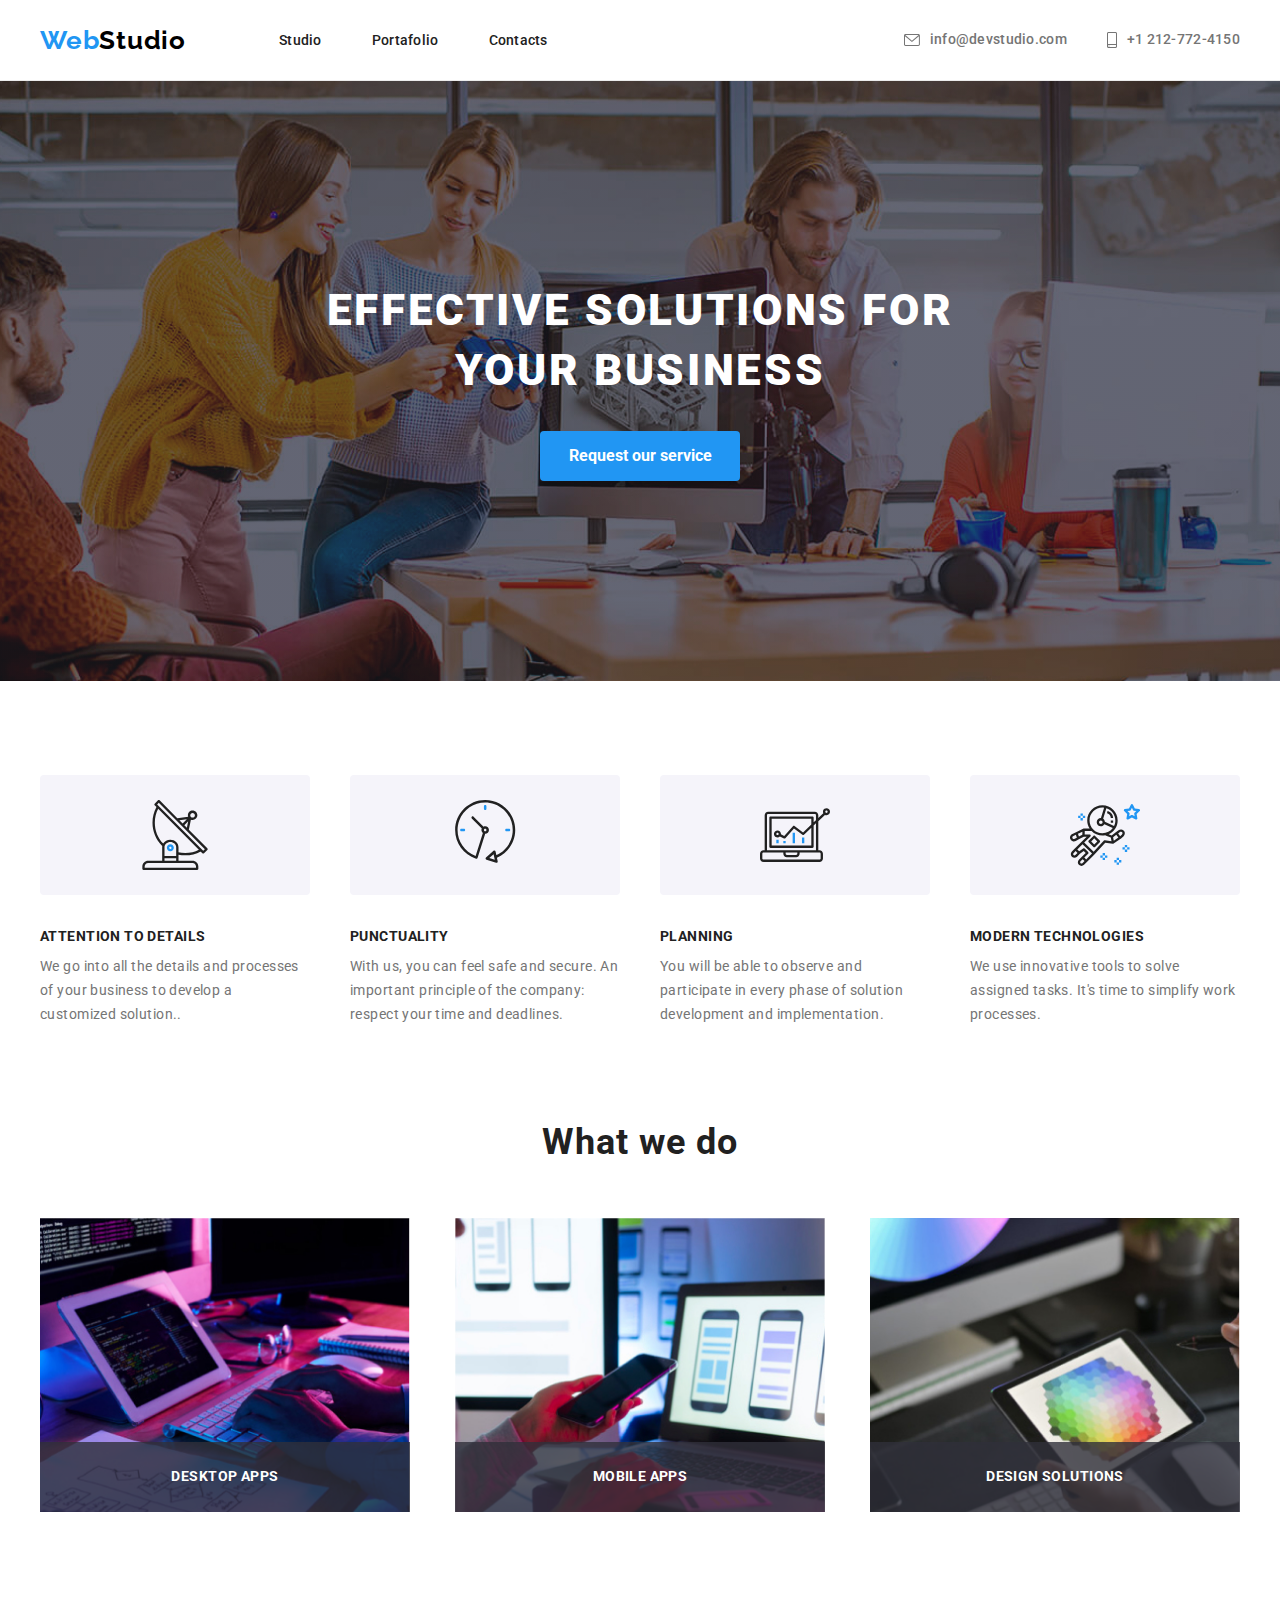
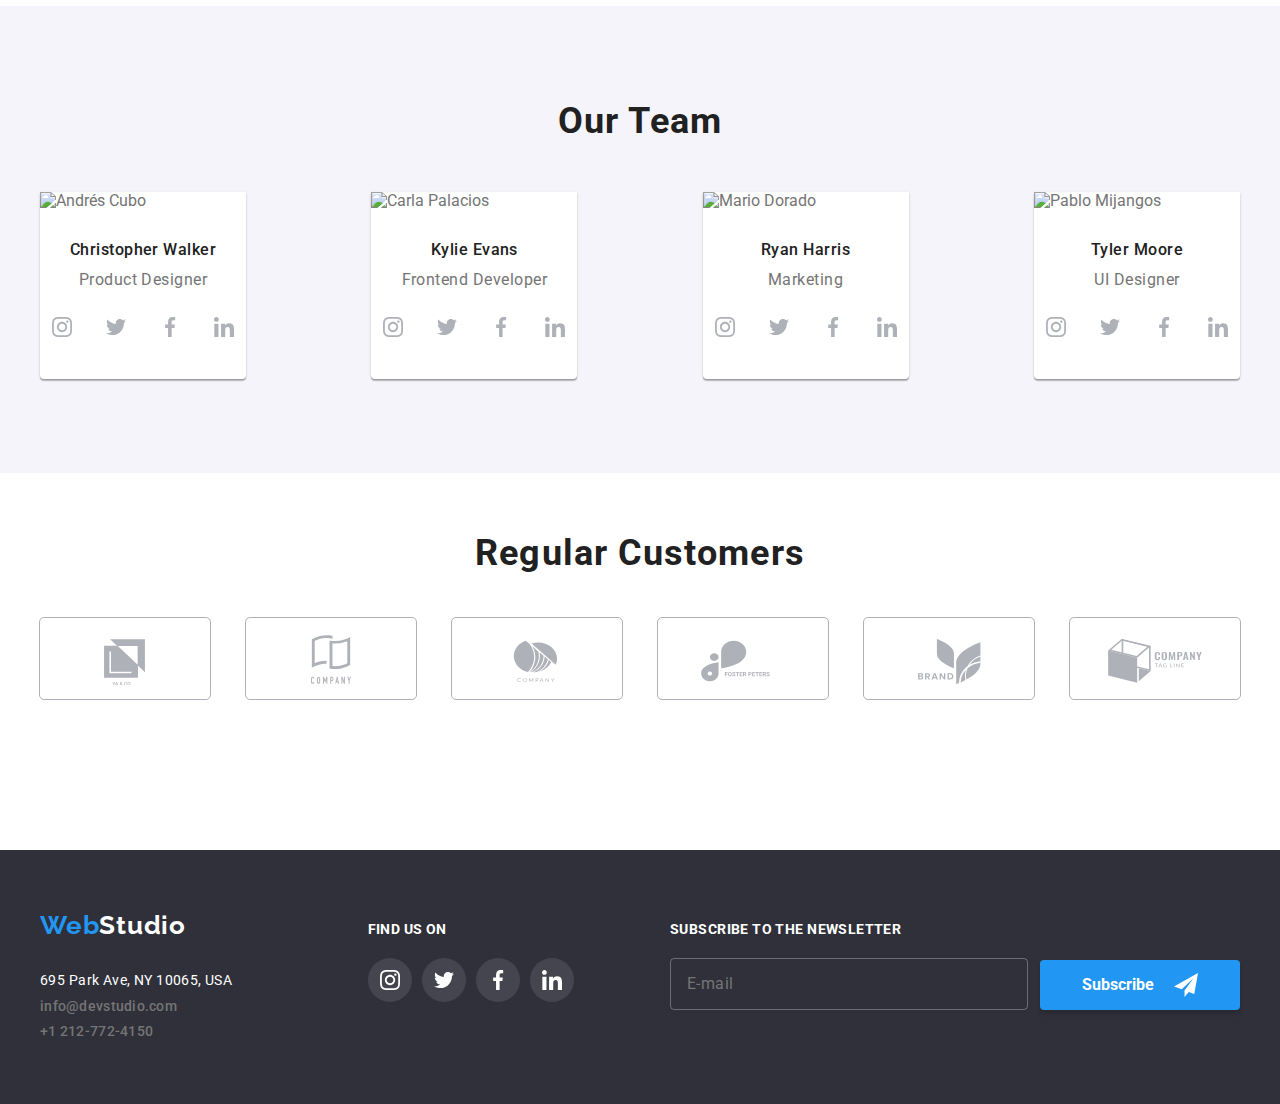
==== index.html @ 61f77fc2 "images team" ====
<!DOCTYPE html>
<html lang="en">
  <head>
    <meta charset="utf-8" />
    <meta name="description" content="homework 1: Web Studio Project" />
    <meta name="viewport" content="width=device-width, initial-scale=1" />
    <link rel="stylesheet" href="./css/modern-normalize.min.css" />
    <link rel="stylesheet" type="text/css" href="sass/main.css" />
    <link rel="preconnect" href="https://fonts.googleapis.com" />
    <link rel="preconnect" href="https://fonts.gstatic.com" crossorigin />
    <link
      href="https://fonts.googleapis.com/css2?family=Raleway:wght@700&family=Roboto:wght@400;500;700;900&display=swap"
      rel="stylesheet"
    />
    <title>Principal</title>
  </head>
  <body>
    <header class="page-header">
      <div class="container">
        <nav>
          <a class="logo" href="#">Web<span>Studio</span></a>
          <ul class="links">
            <li><a class="links__item" href="#">Studio</a></li>
            <li>
              <a class="links__item" href="portafolio.html">Portafolio</a>
            </li>
            <li><a class="links__item" href="#">Contacts</a></li>
          </ul>
        </nav>
        <ul class="contacts">
          <li class="contacts__item">
            <svg class="contacts__icon" width="16" height="12">
              <use xlink:href="./images/icons.svg#icon-sobre"></use>
            </svg>
            <a class="contacts__link" href="mailto:info@devstudio.com"
              >info@devstudio.com</a
            >
          </li>
          <li class="contacts__item">
            <svg class="contacts__icon" width="10" height="16">
              <use
                xlink:href="./images/icons.svg#icon-telfono-inteligente"
              ></use>
            </svg>
            <a class="contacts__link" href="tel:+12127724150"
              >+1 212-772-4150</a
            >
          </li>
        </ul>
      </div>
    </header>
    <main>
      <section class="banner">
        <div class="container">
          <h1 class="title">EFFECTIVE SOLUTIONS FOR YOUR BUSINESS</h1>
          <button data-modal-open class="button" type="button">
            Request our service
          </button>
        </div>
      </section>
      <div class="container">
        <ul class="descriptions">
          <li>
            <svg class="descriptions__icon" width="70" height="70">
              <use xlink:href="./images/icons.svg#icon-antena-1"></use>
            </svg>
            <h3 class="descriptions__title">ATTENTION TO DETAILS</h3>
            <p class="descriptions__text">
              We go into all the details and processes of your business to
              develop a customized solution..
            </p>
          </li>
          <li>
            <svg class="descriptions__icon" width="70" height="70">
              <use xlink:href="./images/icons.svg#icon-reloj-1"></use>
            </svg>
            <h3 class="descriptions__title">PUNCTUALITY</h3>
            <p class="descriptions__text">
              With us, you can feel safe and secure. An important principle of
              the company: respect your time and deadlines.
            </p>
          </li>
          <li>
            <svg class="descriptions__icon" width="70" height="70">
              <use xlink:href="./images/icons.svg#icon-diagrama-1"></use>
            </svg>
            <h3 class="descriptions__title">PLANNING</h3>
            <p class="descriptions__text">
              You will be able to observe and participate in every phase of
              solution development and implementation.
            </p>
          </li>
          <li>
            <svg class="descriptions__icon" width="70" height="70">
              <use xlink:href="./images/icons.svg#icon-astronauta-1"></use>
            </svg>
            <h3 class="descriptions__title">mODERN TECHNOLOGIES</h3>
            <p class="descriptions__text">
              We use innovative tools to solve assigned tasks. It's time to
              simplify work processes.
            </p>
          </li>
        </ul>
        <section class="service">
          <h2 class="service__title">What we do</h2>
          <ul class="list">
            <li class="list__item">
              <img
                class="list__img"
                src="images/image.jpg"
                alt="persona digitando código"
                width="370"
              />
              <h3 class="list__title">DESKTOP APPS</h3>
            </li>
            <li class="list__item">
              <img
                class="list__img"
                src="images/image-1.jpg"
                alt="persona digitando código"
                width="370"
              />
              <h3 class="list__title">MOBILE APPS</h3>
            </li>
            <li class="list__item">
              <img
                class="list__img"
                src="images/image-2.jpg"
                alt="persona digitando código"
                width="370"
              />
              <h3 class="list__title">DESIGN SOLUTIONS</h3>
            </li>
          </ul>
        </section>
      </div>
      <section class="team">
        <div class="container">
          <h2 class="team__title">Our Team</h2>
          <ul class="cards">
            <li class="cards__item">
              <figure>
                <img
                  class="cards__img"
                  srcset="images/image-3-phone.jpg 450w, images/image-3-tablet.jpg 354w, images/image-3.jpg 810w"
                  src="images/image-3-phone.jpg"
                  alt="Andrés Cubo"
                />
                <figcaption class="cards__person">
                  <h3 class="cards__name">Christopher Walker</h3>
                  <p>Product Designer</p>
                  <ul class="icons">
                    <li>
                      <svg class="icons__network" width="44" height="44">
                        <use
                          xlink:href="./images/icons.svg#icon-instagram"
                        ></use>
                      </svg>
                    </li>
                    <li>
                      <svg class="icons__network" width="44" height="44">
                        <use xlink:href="./images/icons.svg#icon-twitter"></use>
                      </svg>
                    </li>
                    <li>
                      <svg class="icons__network" width="44" height="44">
                        <use
                          xlink:href="./images/icons.svg#icon-facebook"
                        ></use>
                      </svg>
                    </li>
                    <li>
                      <svg class="icons__network" width="44" height="44">
                        <use
                          xlink:href="./images/icons.svg#icon-linkedin"
                        ></use>
                      </svg>
                    </li>
                  </ul>
                </figcaption>
              </figure>
            </li>
            <li class="cards__item">
              <figure>
                <img
                  class="cards__img"
                  srcset="images/image-4-phone.jpg 450w, images/image-4-tablet.jpg 354w, images/image-4.jpg 270w"
                  sizes="(min-width: 1200px) 270px, (min-width: 768px) 354px, 450px"
                  src="images/image-4-phone.jpg"
                  alt="Carla Palacios"
                />
                <figcaption class="cards__person">
                  <h3 class="cards__name">Kylie Evans</h3>
                  <p>Frontend Developer</p>
                  <ul class="icons">
                    <li>
                      <svg class="icons__network" width="44" height="44">
                        <use
                          xlink:href="./images/icons.svg#icon-instagram"
                        ></use>
                      </svg>
                    </li>
                    <li>
                      <svg class="icons__network" width="44" height="44">
                        <use xlink:href="./images/icons.svg#icon-twitter"></use>
                      </svg>
                    </li>
                    <li>
                      <svg class="icons__network" width="44" height="44">
                        <use
                          xlink:href="./images/icons.svg#icon-facebook"
                        ></use>
                      </svg>
                    </li>
                    <li>
                      <svg class="icons__network" width="44" height="44">
                        <use
                          xlink:href="./images/icons.svg#icon-linkedin"
                        ></use>
                      </svg>
                    </li>
                  </ul>
                </figcaption>
              </figure>
            </li>
            <li class="cards__item">
              <figure>
                <img
                  class="cards__img"
                  srcset="images/image-5-phone.jpg 450w, images/image-5-tablet.jpg 354w, images/image-5.jpg 270w"
                  sizes="(min-width: 1200px) 270px, (min-width: 768px) 354px, 450px"
                  src="images/image-5-phone.jpg"
                  alt="Mario Dorado"
                />
                <figcaption class="cards__person">
                  <h3 class="cards__name">Ryan Harris</h3>
                  <p>Marketing</p>
                  <ul class="icons">
                    <li>
                      <svg class="icons__network" width="44" height="44">
                        <use
                          xlink:href="./images/icons.svg#icon-instagram"
                        ></use>
                      </svg>
                    </li>
                    <li>
                      <svg class="icons__network" width="44" height="44">
                        <use xlink:href="./images/icons.svg#icon-twitter"></use>
                      </svg>
                    </li>
                    <li>
                      <svg class="icons__network" width="44" height="44">
                        <use
                          xlink:href="./images/icons.svg#icon-facebook"
                        ></use>
                      </svg>
                    </li>
                    <li>
                      <svg class="icons__network" width="44" height="44">
                        <use
                          xlink:href="./images/icons.svg#icon-linkedin"
                        ></use>
                      </svg>
                    </li>
                  </ul>
                </figcaption>
              </figure>
            </li>
            <li class="cards__item">
              <figure>
                <img
                  class="cards__img"
                  srcset="images/image-6-phone.jpg 450w, images/image-6-tablet.jpg 354w, images/image-6.jpg 270w"
                  sizes="(min-width: 1200px) 270px, (min-width: 768px) 354px, 450px"
                  src="images/image-6-phone.jpg"
                  alt="Pablo Mijangos"
                />
                <figcaption class="cards__person">
                  <h3 class="cards__name">Tyler Moore</h3>
                  <p>UI Designer</p>
                  <ul class="icons">
                    <li>
                      <svg class="icons__network" width="44" height="44">
                        <use
                          xlink:href="./images/icons.svg#icon-instagram"
                        ></use>
                      </svg>
                    </li>
                    <li>
                      <svg class="icons__network" width="44" height="44">
                        <use xlink:href="./images/icons.svg#icon-twitter"></use>
                      </svg>
                    </li>
                    <li>
                      <svg class="icons__network" width="44" height="44">
                        <use
                          xlink:href="./images/icons.svg#icon-facebook"
                        ></use>
                      </svg>
                    </li>
                    <li>
                      <svg class="icons__network" width="44" height="44">
                        <use
                          xlink:href="./images/icons.svg#icon-linkedin"
                        ></use>
                      </svg>
                    </li>
                  </ul>
                </figcaption>
              </figure>
            </li>
          </ul>
        </div>
      </section>
      <section class="clients">
        <div class="container">
          <h2 class="clients__title">Regular Customers</h2>
          <ul class="clients__logo">
            <li>
              <svg class="clients__icon" width="106" height="52.83">
                <use xlink:href="./images/icons.svg#icon-Logo"></use>
              </svg>
            </li>
            <li>
              <svg class="clients__icon" width="106" height="52.83">
                <use xlink:href="./images/icons.svg#icon-Logo1"></use>
              </svg>
            </li>
            <li>
              <svg class="clients__icon" width="106" height="52.83">
                <use xlink:href="./images/icons.svg#icon-Logo2"></use>
              </svg>
            </li>
            <li>
              <svg class="clients__icon" width="106" height="52.83">
                <use xlink:href="./images/icons.svg#icon-Logo3"></use>
              </svg>
            </li>
            <li>
              <svg class="clients__icon" width="106" height="52.83">
                <use xlink:href="./images/icons.svg#icon-Logo4"></use>
              </svg>
            </li>
            <li>
              <svg class="clients__icon" width="106" height="52.83">
                <use xlink:href="./images/icons.svg#icon-Logo5"></use>
              </svg>
            </li>
          </ul>
        </div>
      </section>
    </main>
    <footer class="page-footer">
      <div class="container">
        <section class="location">
          <a class="logo-footer" href="#">Web<span>Studio</span></a>
          <address class="location__address">
            695 Park Ave, NY 10065, USA
          </address>
          <address class="location__contacts">
            <a class="location__data" href="mailto:info@devstudio.com"
              >info@devstudio.com</a
            >
            <a class="location__data" href="tel:+12127724150"
              >+1 212-772-4150</a
            >
          </address>
        </section>
        <section class="networks">
          <h3 class="networks__text">Find us on</h3>
          <ul class="networks__icons">
            <li class="networks__item">
              <svg class="networks__icon" width="44" height="44">
                <use xlink:href="./images/icons.svg#icon-instagram"></use>
              </svg>
            </li>
            <li class="networks__item">
              <svg class="networks__icon" width="44" height="44">
                <use xlink:href="./images/icons.svg#icon-twitter"></use>
              </svg>
            </li>
            <li class="networks__item">
              <svg class="networks__icon" width="44" height="44">
                <use xlink:href="./images/icons.svg#icon-facebook"></use>
              </svg>
            </li>
            <li class="networks__item">
              <svg class="networks__icon" width="44" height="44">
                <use xlink:href="./images/icons.svg#icon-linkedin"></use>
              </svg>
            </li>
          </ul>
        </section>
        <section class="subscribe">
          <form class="form-footer" name="subscribe-form">
            <label class="form-footer__mail">
              <h3 class="form-footer__text">Subscribe to the newsletter</h3>
              <input type="email" name="email" placeholder="E-mail" />
            </label>
            <button class="form-footer__btn" type="submit">
              Subscribe
              <svg class="form-footer__icon">
                <use xlink:href="./images/icons.svg#icon-send"></use>
              </svg>
            </button>
          </form>
        </section>
      </div>
    </footer>
    <div class="backdrop is-hidden" data-modal>
      <div class="modal">
        <h3 class="modal__title">
          Leave your information and we'll call you back
        </h3>
        <form class="modal__form" name="modal-form" autocomplete="on">
          <label class="modal__user">
            Name
            <input class="modal__info" type="text" name="name" autofocus />
            <svg class="modal__icon" width="12" height="12">
              <use xlink:href="./images/icons.svg#icon-person-modal"></use>
            </svg>
          </label>
          <label class="modal__user">
            Telephone
            <input class="modal__info" type="tel" name="phone" />
            <svg class="modal__icon" width="13" height="13">
              <use xlink:href="./images/icons.svg#icon-phone-modal"></use>
            </svg>
          </label>
          <label class="modal__user">
            E-mail
            <input class="modal__info" type="email" name="email" />
            <svg class="modal__icon" width="15" height="12">
              <use xlink:href="./images/icons.svg#icon-mail-modal"></use>
            </svg>
          </label>
          <label class="modal__comments">
            Comments
            <textarea
              class="modal__textarea"
              name="comments"
              placeholder="Enter the text"
            ></textarea>
          </label>
          <label class="modal__agree">
            <input
              class="modal__check"
              type="checkbox"
              name="agree"
              value="agree"
            />
            <svg class="modal__icon-box">
              <use xlink:href="./images/icons.svg#icon-box"></use>
            </svg>
            <svg class="modal__icon-check">
              <use xlink:href="./images/icons.svg#icon-check"></use>
            </svg>
            <p class="modal__text">
              I agree with the letter and accept the <a href="#">Terms and Conditions</a></p>
            </p>
          </label>
          <button class="modal__button" type="submit">Send</button>
        </form>
        <button class="modal__exit" data-modal-close>
          <svg class="modal__exit-icon" width="18" height="18">
            <use xlink:href="./images/icons.svg#exit"></use>
          </svg>
        </button>
      </div>
    </div>
    <script src="./js/modal.js"></script>
  </body>
</html>
---- sass/main.css ----
@import url(https://fonts.googleapis.com/css2?family=Raleway:wght@700&family=Roboto:wght@400;500;700;900&display=swap);
* {
  box-sizing: border-box;
}

body {
  font-family: "Roboto", sans-serif;
  color: #757575;
  margin: 0px;
}

li {
  list-style: none;
}

a {
  text-decoration: none;
}
a:active {
  color: #2196F3;
}
a:visited {
  color: #212121;
}

figure,
h1,
h2,
h3,
p,
ul {
  padding: 0px;
  margin: 0px;
}

.container {
  width: 450px;
  margin-right: auto;
  margin-left: auto;
}

@media (min-width: 768px) {
  .container {
    width: 738px;
  }
}
@media (min-width: 1200px) {
  .container {
    width: 1200px;
  }
}
nav {
  display: flex;
}

.logo {
  font-family: "Raleway", sans-serif;
  font-weight: 700;
  font-size: 24px;
  line-height: 1.19;
  text-align: right;
  letter-spacing: 0.03em;
  color: #2196F3;
}
.logo:active, .logo:visited {
  color: #2196F3;
}
.logo span {
  color: #000000;
}

.page-header {
  border-bottom: 1px solid #ECECEC;
}
.page-header .container {
  display: flex;
  align-items: center;
  justify-content: space-between;
  height: 60px;
}

.links {
  visibility: hidden;
  display: flex;
  align-items: center;
  margin-left: 93px;
}
.links li:not(:last-child) {
  margin-right: 50px;
}
.links__item {
  position: relative;
  font-weight: 500;
  font-size: 14px;
  line-height: 1.14;
  letter-spacing: 0.02em;
  color: #212121;
}
.links__item:hover, .links__item:focus {
  color: #2196F3;
}
.links__item::after {
  position: absolute;
  content: "";
  left: 0;
  top: calc(100% + 28px);
  width: 100%;
  background-color: #2196F3;
  height: 4px;
  border-radius: 2px;
  opacity: 0;
}
.links__item:hover::after, .links__item:focus::after {
  opacity: 1;
}

.contacts {
  visibility: hidden;
  display: flex;
}
.contacts__item {
  display: inline-flex;
  align-items: center;
}
.contacts__item:hover *, .contacts__item:focus * {
  color: #2196F3;
  fill: #2196F3;
}
.contacts__item:not(:last-child) {
  margin-right: 40px;
}
.contacts__icon {
  margin-right: 10px;
  fill: #757575;
}
.contacts__link {
  font-style: normal;
  font-weight: 500;
  font-size: 14px;
  line-height: 1.14;
  letter-spacing: 0.02em;
  color: #757575;
}

@media (min-width: 768px) {
  .contacts {
    visibility: visible;
    flex-direction: column;
    justify-content: flex-start;
  }
  .contacts__item:not(:last-child) {
    margin-right: 0px;
    margin-bottom: 10px;
  }
  .links {
    visibility: visible;
  }
  .page-header .container {
    height: 80px;
  }
}
@media (min-width: 1200px) {
  .contacts {
    flex-direction: row;
    align-items: center;
  }
  .contacts__item:not(:last-child) {
    margin-right: 40px;
    margin-bottom: 0px;
  }
  .logo {
    font-size: 26px;
  }
}
.banner {
  margin-right: auto;
  margin-left: auto;
  background-color: #2F303A;
  text-align: center;
  padding: 118px 0px;
  max-width: 480px;
  background-image: linear-gradient(rgba(47, 48, 58, 0.4), rgba(47, 48, 58, 0.4)), url(".././images/Image-back-phone.jpg");
  background-size: cover;
  background-position: center;
  background-repeat: no-repeat;
}
.banner .title {
  font-weight: 900;
  font-size: 26px;
  line-height: 1.36;
  text-align: center;
  letter-spacing: 0.06em;
  text-transform: uppercase;
  color: #FFFFFF;
  width: 360px;
  margin: auto;
  margin-bottom: 30px;
}
.banner .button {
  font-family: "Roboto", sans-serif;
  font-weight: 700;
  font-size: 16px;
  line-height: 1.88;
  background-color: #2196F3;
  color: #FFFFFF;
  text-align: center;
  width: 200px;
  height: 50px;
  background: #2196F3;
  box-shadow: 0px 4px 4px rgba(0, 0, 0, 0.15);
  border-radius: 4px;
  cursor: pointer;
  border: 0px;
  padding: 0px;
}

@media (min-device-pixel-ratio: 2), (-webkit-min-device-pixel-ratio: 2), (min-resolution: 192dpi), (min-resolution: 2dppx) {
  .banner {
    background-image: linear-gradient(rgba(47, 48, 58, 0.4), rgba(47, 48, 58, 0.4)), url(".././images/Image-back-phone-2X.jpg");
  }
}
@media (min-width: 768px) {
  .banner {
    max-width: 768px;
    background-image: linear-gradient(rgba(47, 48, 58, 0.4), rgba(47, 48, 58, 0.4)), url(".././images/Image-back-tablet.jpg");
  }
}
@media (min-width: 768px) and (min-device-pixel-ratio: 2), (min-width: 768px) and (-webkit-min-device-pixel-ratio: 2), (min-width: 768px) and (min-resolution: 192dpi), (min-width: 768px) and (min-resolution: 2dppx) {
  .banner {
    background-image: linear-gradient(rgba(47, 48, 58, 0.4), rgba(47, 48, 58, 0.4)), url(".././images/Image-back-tablet-2X.jpg");
  }
}
@media (min-width: 1200px) {
  .banner {
    padding: 200px 0px;
    max-width: 1600px;
    background-image: linear-gradient(rgba(47, 48, 58, 0.4), rgba(47, 48, 58, 0.4)), url(".././images/Image-back.jpg");
  }
  .banner .title {
    width: 696px;
    font-size: 44px;
  }
}
@media (min-width: 1200px) and (min-device-pixel-ratio: 2), (min-width: 1200px) and (-webkit-min-device-pixel-ratio: 2), (min-width: 1200px) and (min-resolution: 192dpi), (min-width: 1200px) and (min-resolution: 2dppx) {
  .banner {
    background-image: linear-gradient(rgba(47, 48, 58, 0.4), rgba(47, 48, 58, 0.4)), url(".././images/Image-back-2X.jpg");
  }
}
.descriptions {
  display: flex;
  flex-wrap: wrap;
  padding: 60px 0;
  justify-content: space-between;
  gap: 30px;
}
.descriptions__icon {
  box-sizing: content-box;
  padding: 25px 190px;
  background-color: #F5F4FA;
  border-radius: 4px;
  margin-bottom: 30px;
}
.descriptions__title {
  font-family: "Roboto", sans-serif;
  font-style: normal;
  font-weight: 700;
  font-size: 14px;
  line-height: 1.14;
  letter-spacing: 0.03em;
  color: #212121;
  margin-bottom: 10px;
  text-transform: uppercase;
  text-align: center;
}
.descriptions__title:hover {
  color: var(--color-text);
}
.descriptions__text {
  font-size: 14px;
  line-height: 1.71;
  letter-spacing: 0.03em;
}

@media (min-width: 768px) {
  .descriptions li {
    width: 354px;
  }
  .descriptions__icon {
    padding: 25px 142px;
  }
  .descriptions__title {
    text-align: start;
  }
}
@media (min-width: 1200px) {
  .descriptions {
    padding: 94px 0;
  }
  .descriptions li {
    width: 270px;
  }
  .descriptions__icon {
    padding: 25px 100px;
  }
}
.service {
  display: none;
}

@media (min-width: 1200px) {
  .service {
    display: block;
    padding-bottom: 94px;
  }
  .service__title {
    font-weight: 700;
    font-size: 36px;
    line-height: 1.17;
    text-align: center;
    letter-spacing: 0.03em;
    color: #212121;
    margin-bottom: 55.05px;
  }
  .list {
    display: flex;
    justify-content: space-between;
  }
  .list__item {
    position: relative;
    overflow: hidden;
    width: 370px;
    height: 294px;
  }
  .list__img {
    display: block;
    max-width: 100%;
    height: auto;
  }
  .list__title {
    position: absolute;
    font-family: "Roboto", sans-serif;
    font-style: normal;
    font-weight: 700;
    font-size: 14px;
    line-height: 1.14;
    letter-spacing: 0.03em;
    bottom: 0;
    display: flex;
    width: 100%;
    height: 70px;
    justify-content: center;
    align-items: center;
    background-color: rgba(47, 48, 58, 0.8);
    color: #FFFFFF;
  }
}
.team {
  background-color: #F5F4FA;
  padding: 60px 0;
}
.team__title {
  font-weight: 700;
  font-size: 28px;
  line-height: 1.17;
  text-align: center;
  letter-spacing: 0.03em;
  color: #212121;
}

.cards {
  display: flex;
  flex-wrap: wrap;
  margin-top: 30px;
}
.cards__item {
  background-color: #FFFFFF;
  box-shadow: 0px 1px 3px rgba(0, 0, 0, 0.12), 0px 1px 1px rgba(0, 0, 0, 0.14), 0px 2px 1px rgba(0, 0, 0, 0.2);
  border-radius: 0px 0px 4px 4px;
  padding-bottom: 30px;
}
.cards__person {
  font-size: 16px;
  line-height: 1.19;
  text-align: center;
  letter-spacing: 0.03em;
  margin-top: 30px;
}
.cards__name {
  font-weight: 500;
  font-size: 16px;
  line-height: 1.19;
  text-align: center;
  letter-spacing: 0.03em;
  color: #212121;
  margin-bottom: 10px;
}

.icons {
  display: flex;
  justify-content: center;
  gap: 10px;
  height: 44px;
  margin-top: 16px;
}
.icons li {
  display: flex;
  align-items: center;
}
.icons__network {
  border-radius: 50%;
  background-color: #FFFFFF;
  fill: #AFB1B8;
  cursor: pointer;
}
.icons__network:hover, .icons__network:focus {
  background-color: #2196F3;
  fill: #FFFFFF;
}

@media (min-width: 1200px) {
  .team {
    padding: 94px 0;
  }
  .team__title {
    font-size: 36px;
  }
  .cards {
    margin-top: 50px;
    justify-content: space-between;
  }
}
.clients {
  margin-top: 59px;
  margin-bottom: 151px;
}
.clients__title {
  font-weight: 700;
  font-size: 36px;
  line-height: 1.17;
  text-align: center;
  letter-spacing: 0.03em;
  color: #212121;
}
.clients__logo {
  margin-top: 44.02px;
  display: flex;
  justify-content: space-between;
}
.clients__logo li {
  display: inline-flex;
  align-items: center;
  cursor: pointer;
}
.clients__icon {
  box-sizing: content-box;
  padding: 14.09px 32px;
  outline: 1px solid #AFB1B8;
  border-radius: 4px;
  fill: #AFB1B8;
}
.clients__icon:hover, .clients__icon:focus {
  outline: 1px solid #2196F3;
  fill: #2196F3;
}

.page-footer {
  background-color: #2F303A;
  padding-top: 60px;
  padding-bottom: 60px;
}
.page-footer .container {
  display: flex;
  justify-content: space-between;
  align-items: baseline;
}

.location {
  display: flex;
  flex-direction: column;
  align-items: flex-start;
  flex-wrap: wrap;
}
.location__address {
  font-style: normal;
  font-size: 14px;
  line-height: 1.71;
  letter-spacing: 0.03em;
  color: #FFFFFF;
  width: 231px;
  margin-top: 28px;
  margin-bottom: 2px;
}
.location__contacts {
  display: flex;
  flex-direction: column;
  align-items: flex-start;
}
.location__data {
  font-style: normal;
  font-weight: 500;
  font-size: 14px;
  line-height: 1.14;
  letter-spacing: 0.02em;
  color: #757575;
  line-height: 1.71;
}
.location__data:not(:last-child) {
  margin-bottom: 2px;
}

.logo-footer {
  font-family: "Raleway", sans-serif;
  font-weight: 700;
  font-size: 26px;
  line-height: 1.19;
  text-align: right;
  letter-spacing: 0.03em;
  color: #2196F3;
}
.logo-footer:active, .logo-footer:visited {
  color: #2196F3;
}
.logo-footer span {
  color: #FFFFFF;
}

.networks {
  display: flex;
  flex-direction: column;
}
.networks__text {
  font-family: "Roboto", sans-serif;
  font-style: normal;
  font-weight: 700;
  font-size: 14px;
  line-height: 1.14;
  letter-spacing: 0.03em;
  color: #FFFFFF;
  text-transform: uppercase;
}
.networks__icons {
  display: inline-flex;
  justify-content: flex-start;
  height: 44px;
  gap: 10px;
  margin-top: 20px;
}
.networks__icon {
  fill: #FFFFFF;
  background: rgba(255, 255, 255, 0.1);
  border-radius: 50%;
  cursor: pointer;
}
.networks__icon:hover, .networks__icon:focus {
  background-color: #2196F3;
}

.form-footer {
  display: inline-flex;
  align-items: flex-end;
}
.form-footer__mail {
  display: flex;
  flex-direction: column;
}
.form-footer__mail input {
  width: 358px;
  background-color: inherit;
  margin-top: 20px;
  border: 1px solid rgba(255, 255, 255, 0.3);
  border-radius: 4px;
  padding: 15px 16px;
  font-family: "Roboto", sans-serif;
  font-style: normal;
  font-weight: 400;
  font-size: 16px;
  line-height: 125%;
  letter-spacing: 0.03em;
  color: rgba(255, 255, 255, 0.6);
}
.form-footer__text {
  font-family: "Roboto", sans-serif;
  font-style: normal;
  font-weight: 700;
  font-size: 14px;
  line-height: 1.14;
  letter-spacing: 0.03em;
  color: #FFFFFF;
  text-transform: uppercase;
}
.form-footer__btn {
  display: flex;
  align-items: center;
  justify-content: center;
  width: 200px;
  height: 50px;
  border: none;
  background-color: #2196F3;
  box-shadow: 0px 4px 4px rgba(0, 0, 0, 0.15);
  border-radius: 4px;
  font-family: "Roboto", sans-serif;
  font-style: normal;
  font-weight: 700;
  font-size: 16px;
  line-height: 188%;
  color: #FFFFFF;
  margin-left: 12px;
  cursor: pointer;
}
.form-footer .form-footer__icon {
  width: 24px;
  height: 24px;
  fill: #FFFFFF;
  margin-left: 20px;
}

.backdrop {
  position: fixed;
  top: 0;
  left: 0;
  width: 100vw;
  height: 100vh;
  background: rgba(0, 0, 0, 0.2);
  display: flex;
  align-items: center;
  justify-content: center;
  transition: opacity 250ms cubic-bezier(0.4, 0, 0.2, 1), visibility 250ms cubic-bezier(0.4, 0, 0.2, 1);
}
.backdrop .modal {
  scale: 1;
  opacity: 1;
  transition: opacity 250ms cubic-bezier(0.4, 0, 0.2, 1), scale 250ms cubic-bezier(0.4, 0, 0.2, 1);
}

.backdrop.is-hidden {
  visibility: hidden;
  opacity: 0;
  pointer-events: none;
}
.backdrop.is-hidden .modal {
  scale: 0;
  opacity: 0;
}

.modal {
  position: relative;
  width: 528px;
  background-color: #FFFFFF;
  box-shadow: 0px 1px 3px rgba(0, 0, 0, 0.12), 0px 1px 1px rgba(0, 0, 0, 0.14), 0px 2px 1px rgba(0, 0, 0, 0.2);
  border-radius: 4px;
  padding: 40px;
}
.modal__title {
  font-family: "Roboto", sans-serif;
  font-style: normal;
  font-weight: 700;
  font-size: 20px;
  line-height: 23px;
  text-align: center;
  letter-spacing: 0.03em;
  color: #212121;
  margin-bottom: 12px;
}
.modal__user {
  position: relative;
  display: flex;
  flex-direction: column;
  font-family: "Roboto", sans-serif;
  font-style: normal;
  font-weight: 400;
  font-size: 12px;
  line-height: 14px;
  letter-spacing: 0.01em;
  color: #757575;
  margin-bottom: 10px;
}
.modal__info {
  margin-top: 4px;
  width: 100%;
  height: 40px;
  left: 576px;
  top: 314px;
  border: 1px solid rgba(33, 33, 33, 0.2);
  border-radius: 4px;
  padding-left: 42px;
}
.modal__info:focus {
  border-color: #2196F3;
  outline: none;
}
.modal__icon {
  position: absolute;
  top: 32px;
  left: 15px;
}
.modal__info:focus + .modal__icon {
  fill: #2196F3;
}
.modal__comments {
  font-family: "Roboto", sans-serif;
  font-style: normal;
  font-weight: 400;
  font-size: 12px;
  line-height: 14px;
  letter-spacing: 0.01em;
  color: #757575;
}
.modal__textarea {
  margin-top: 4px;
  width: 100%;
  height: 120px;
  left: 576px;
  top: 518px;
  border: 1px solid rgba(33, 33, 33, 0.2);
  border-radius: 4px;
  padding: 12px 16px;
  resize: none;
}
.modal__textarea::-moz-placeholder {
  font-family: "Roboto", sans-serif;
  font-style: normal;
  font-weight: 400;
  font-size: 12px;
  line-height: 14px;
  letter-spacing: 0.01em;
  color: rgba(117, 117, 117, 0.5);
}
.modal__textarea::placeholder {
  font-family: "Roboto", sans-serif;
  font-style: normal;
  font-weight: 400;
  font-size: 12px;
  line-height: 14px;
  letter-spacing: 0.01em;
  color: rgba(117, 117, 117, 0.5);
}
.modal__textarea:focus {
  border-color: #2196F3;
  outline: none;
}
.modal__agree {
  display: flex;
  justify-content: center;
  align-items: flex-start;
  margin-top: 20px;
}
.modal__check {
  -moz-appearance: none;
  -webkit-appearance: none;
  appearance: none;
}
.modal__icon-check {
  position: relative;
  width: 11px;
  height: 8px;
  top: 9px;
  left: -13px;
  fill: #FFFFFF;
}
.modal__icon-box {
  margin-top: 5px;
  width: 16px;
  height: 15px;
}
.modal__check:checked + .modal__icon-box {
  fill: #2196F3;
  background-color: #2196F3;
  border-radius: 2px;
}
.modal__text {
  font-family: "Roboto", sans-serif;
  font-style: normal;
  font-weight: 400;
  font-size: 14px;
  line-height: 24px;
  letter-spacing: 0.03em;
  color: #757575;
  width: 400.62px;
}
.modal__text a {
  color: #2196F3;
  text-decoration: underline;
}
.modal__button {
  display: flex;
  justify-content: center;
  font-family: "Roboto", sans-serif;
  font-style: normal;
  font-weight: 700;
  font-size: 16px;
  line-height: 30px;
  align-items: center;
  text-align: center;
  letter-spacing: 0.06em;
  padding: 10px 75px;
  color: #FFFFFF;
  background-color: #2196F3;
  border: none;
  box-shadow: 0px 4px 4px rgba(0, 0, 0, 0.15);
  border-radius: 4px;
  margin: auto;
  margin-top: 30px;
  cursor: pointer;
}
.modal__button:hover {
  background-color: #188CE8;
}
.modal__exit {
  position: absolute;
  display: flex;
  justify-content: center;
  align-items: center;
  top: 8px;
  right: 8px;
  box-sizing: border-box;
  width: 30px;
  height: 30px;
  background-color: #FFFFFF;
  border: 1px solid rgba(0, 0, 0, 0.1);
  border-radius: 50%;
  cursor: pointer;
}
.modal__exit:hover, .modal__exit:focus {
  fill: #2196F3;
  outline: none;
}

.products {
  background-color: #FFFFFF;
  padding-top: 106px;
  padding-bottom: 82px;
}

.filters {
  display: flex;
  justify-content: center;
  margin-bottom: 50px;
}
.filters__item {
  font-family: "Roboto", sans-serif;
  font-weight: 500;
  font-size: 16px;
  line-height: 1.62;
  text-align: center;
  letter-spacing: 0.03em;
  color: #212121;
  background-color: #F5F4FA;
  border-radius: 4px;
  cursor: pointer;
  border: 0px;
  padding: 6px 22px;
}
.filters__item:hover, .filters__item:focus {
  color: #FFFFFF;
  background: #2196F3;
  box-shadow: 0px 3px 1px rgba(0, 0, 0, 0.1), 0px 1px 2px rgba(0, 0, 0, 0.08), 0px 2px 2px rgba(0, 0, 0, 0.12);
  border-radius: 4px;
}
.filters__list:not(:last-child) {
  margin-right: 8px;
}

.brochure {
  display: flex;
  flex-wrap: wrap;
  justify-content: space-between;
  row-gap: 30px;
}
.brochure__item {
  box-sizing: content-box;
  width: 370px;
  background-color: #FFFFFF;
  border: 1px solid #EEEEEE;
  padding-bottom: 20px;
}
.brochure__item:hover {
  box-shadow: 0px 1px 1px rgba(0, 0, 0, 0.12), 0px 4px 4px rgba(0, 0, 0, 0.06), 1px 4px 6px rgba(0, 0, 0, 0.16);
}
.brochure__description {
  position: relative;
  width: 370px;
  height: 294px;
  overflow: hidden;
}
.brochure__description:hover .brochure__transition {
  transform: translateY(0);
}
.brochure__transition {
  position: absolute;
  top: 0;
  left: 0;
  width: 100%;
  height: 100%;
  background-color: rgba(33, 150, 243, 0.9);
  transform: translateY(100%);
  transition: transform 250ms cubic-bezier(0.4, 0, 0.2, 1);
  color: #FFFFFF;
  font-family: "Roboto", sans-serif;
  font-style: normal;
  font-weight: 400;
  font-size: 18px;
  line-height: 1.56;
  letter-spacing: 0.03em;
  margin: 0;
  padding: 63px 24px;
}
.brochure__category {
  font-size: 16px;
  line-height: 1.88;
  letter-spacing: 0.03em;
  margin-top: 20px;
  margin-left: 24px;
  margin-right: 24px;
}
.brochure__name {
  font-weight: 700;
  font-size: 18px;
  line-height: 2;
  letter-spacing: 0.06em;
  color: #212121;
  margin-bottom: 4px;
}/*# sourceMappingURL=main.css.map */
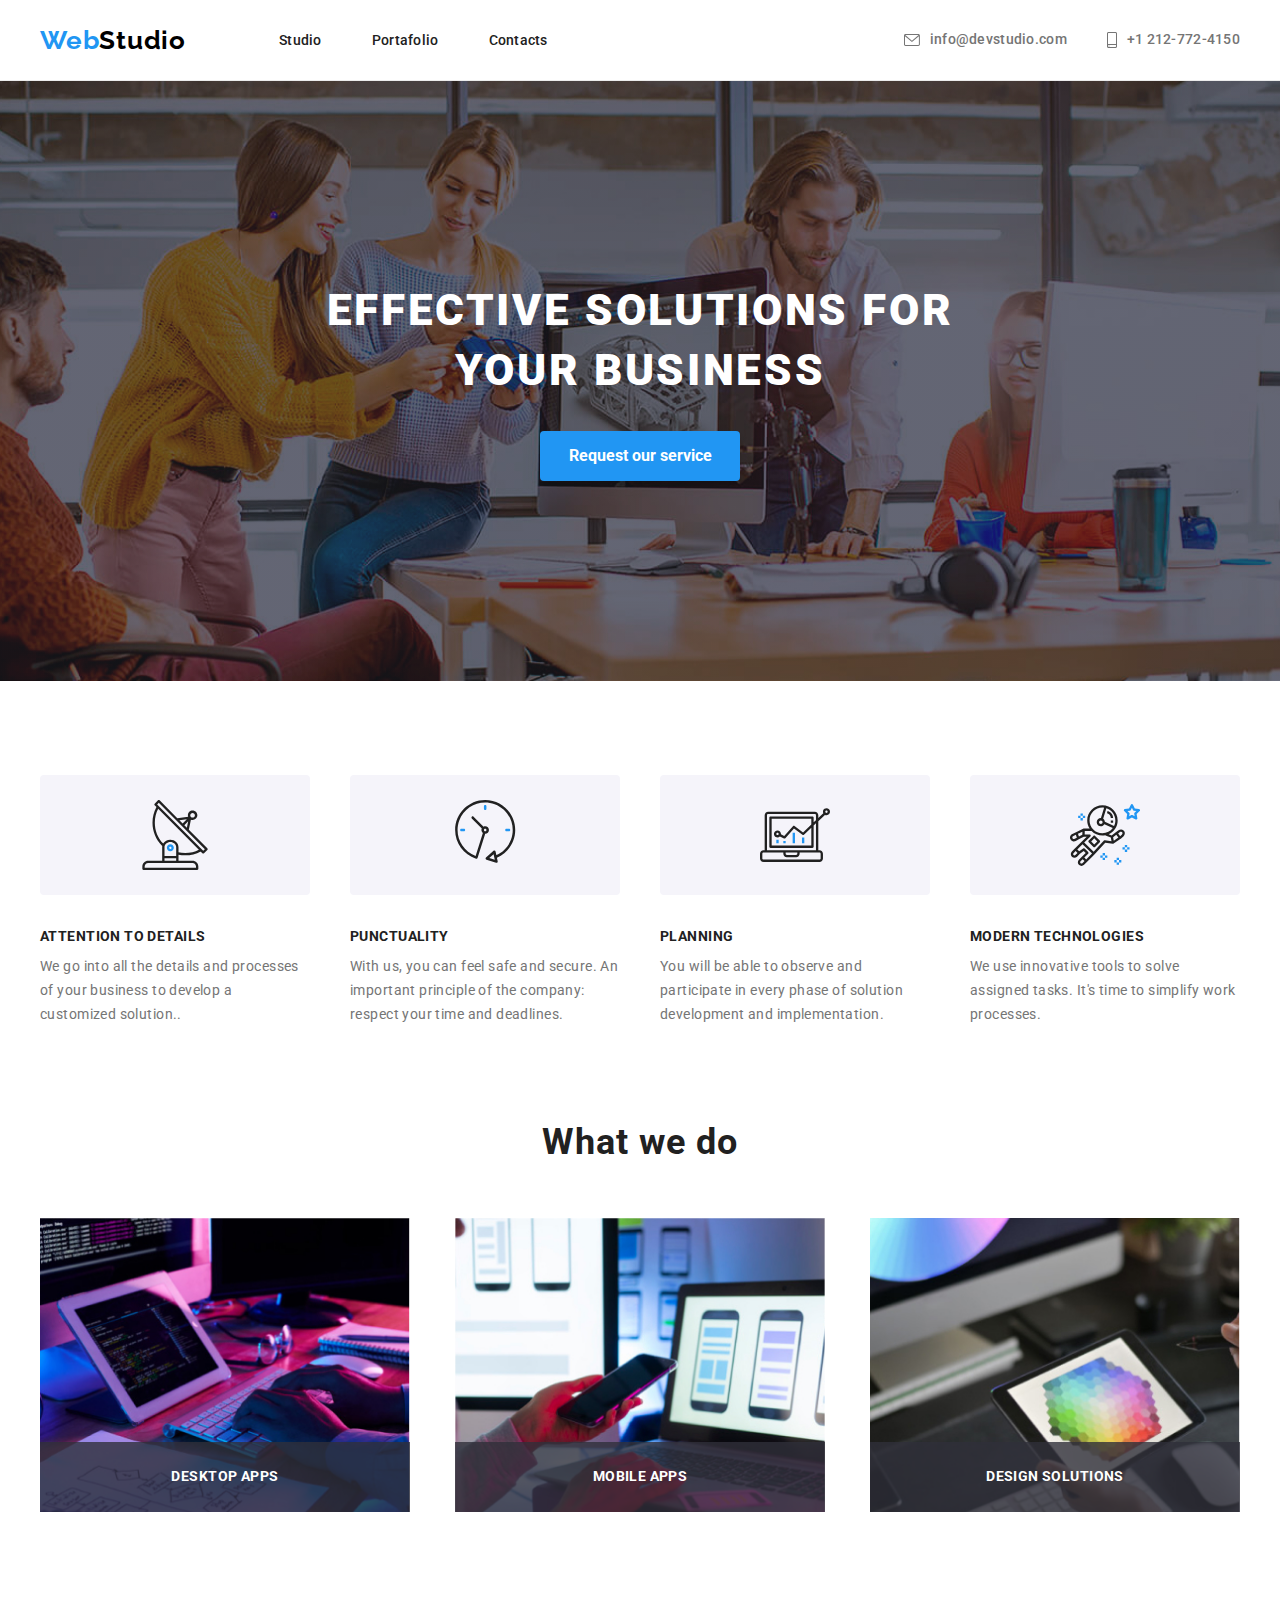
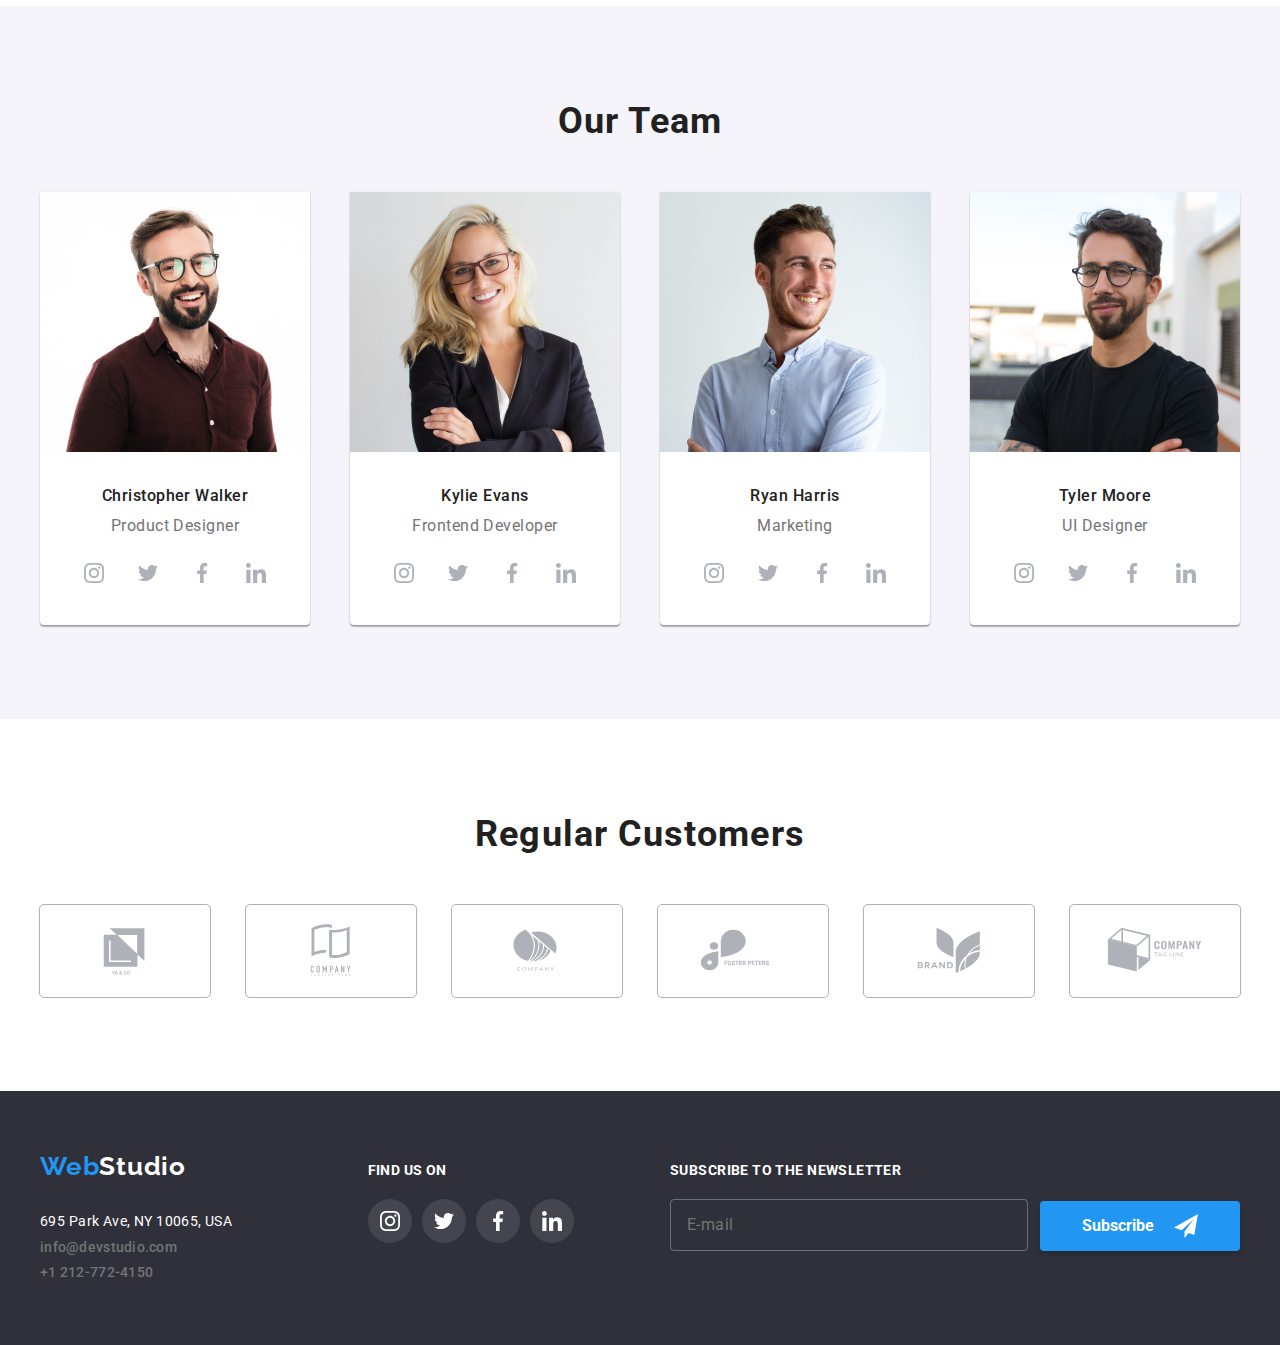
==== commit 502afaf1: "customers adaptative" ====
--- a/index.html
+++ b/index.html
@@ -142,8 +142,9 @@
               <figure>
                 <img
                   class="cards__img"
-                  srcset="images/image-3-phone.jpg 450w, images/image-3-tablet.jpg 354w, images/image-3.jpg 810w"
-                  src="images/image-3-phone.jpg"
+                  srcset="images/image-3-450.jpg 450w, images/image-3-354.jpg 354w, images/image-3-270.jpg 270w"
+                  sizes="(min-width: 1200px) 270px, (min-width: 768px) 354px, 450px"
+                  src="images/image-3-450.jpg"
                   alt="Andrés Cubo"
                 />
                 <figcaption class="cards__person">
@@ -184,7 +185,7 @@
               <figure>
                 <img
                   class="cards__img"
-                  srcset="images/image-4-phone.jpg 450w, images/image-4-tablet.jpg 354w, images/image-4.jpg 270w"
+                  srcset="images/image-4-450.jpg 450w, images/image-4-354.jpg 354w, images/image-4-270.jpg 270w"
                   sizes="(min-width: 1200px) 270px, (min-width: 768px) 354px, 450px"
                   src="images/image-4-phone.jpg"
                   alt="Carla Palacios"
@@ -227,7 +228,7 @@
               <figure>
                 <img
                   class="cards__img"
-                  srcset="images/image-5-phone.jpg 450w, images/image-5-tablet.jpg 354w, images/image-5.jpg 270w"
+                  srcset="images/image-5-450.jpg 450w, images/image-5-354.jpg 354w, images/image-5-270.jpg 270w"
                   sizes="(min-width: 1200px) 270px, (min-width: 768px) 354px, 450px"
                   src="images/image-5-phone.jpg"
                   alt="Mario Dorado"
@@ -270,7 +271,7 @@
               <figure>
                 <img
                   class="cards__img"
-                  srcset="images/image-6-phone.jpg 450w, images/image-6-tablet.jpg 354w, images/image-6.jpg 270w"
+                  srcset="images/image-6-450.jpg 450w, images/image-6-354.jpg 354w, images/image-6-270.jpg 270w"
                   sizes="(min-width: 1200px) 270px, (min-width: 768px) 354px, 450px"
                   src="images/image-6-phone.jpg"
                   alt="Pablo Mijangos"
@@ -317,32 +318,32 @@
           <h2 class="clients__title">Regular Customers</h2>
           <ul class="clients__logo">
             <li>
-              <svg class="clients__icon" width="106" height="52.83">
+              <svg class="clients__icon" width="106" height="60">
                 <use xlink:href="./images/icons.svg#icon-Logo"></use>
               </svg>
             </li>
             <li>
-              <svg class="clients__icon" width="106" height="52.83">
+              <svg class="clients__icon" width="106" height="60">
                 <use xlink:href="./images/icons.svg#icon-Logo1"></use>
               </svg>
             </li>
             <li>
-              <svg class="clients__icon" width="106" height="52.83">
+              <svg class="clients__icon" width="106" height="60">
                 <use xlink:href="./images/icons.svg#icon-Logo2"></use>
               </svg>
             </li>
             <li>
-              <svg class="clients__icon" width="106" height="52.83">
+              <svg class="clients__icon" width="106" height="60">
                 <use xlink:href="./images/icons.svg#icon-Logo3"></use>
               </svg>
             </li>
             <li>
-              <svg class="clients__icon" width="106" height="52.83">
+              <svg class="clients__icon" width="106" height="60">
                 <use xlink:href="./images/icons.svg#icon-Logo4"></use>
               </svg>
             </li>
             <li>
-              <svg class="clients__icon" width="106" height="52.83">
+              <svg class="clients__icon" width="106" height="60">
                 <use xlink:href="./images/icons.svg#icon-Logo5"></use>
               </svg>
             </li>
--- a/sass/main.css
+++ b/sass/main.css
@@ -371,12 +371,14 @@
   display: flex;
   flex-wrap: wrap;
   margin-top: 30px;
+  gap: 30px;
 }
 .cards__item {
+  width: 450px;
   background-color: #FFFFFF;
   box-shadow: 0px 1px 3px rgba(0, 0, 0, 0.12), 0px 1px 1px rgba(0, 0, 0, 0.14), 0px 2px 1px rgba(0, 0, 0, 0.2);
   border-radius: 0px 0px 4px 4px;
-  padding-bottom: 30px;
+  padding-bottom: 24px;
 }
 .cards__person {
   font-size: 16px;
@@ -417,34 +419,43 @@
   fill: #FFFFFF;
 }
 
+@media (min-width: 768px) {
+  .cards__item {
+    width: 354px;
+  }
+}
 @media (min-width: 1200px) {
-  .team {
-    padding: 94px 0;
-  }
-  .team__title {
-    font-size: 36px;
-  }
   .cards {
     margin-top: 50px;
     justify-content: space-between;
   }
+  .cards__item {
+    width: 270px;
+    padding-bottom: 30px;
+  }
+  .team {
+    padding: 94px 0;
+  }
+  .team__title {
+    font-size: 36px;
+  }
 }
 .clients {
-  margin-top: 59px;
-  margin-bottom: 151px;
+  margin: 60px 0;
 }
 .clients__title {
   font-weight: 700;
-  font-size: 36px;
+  font-size: 28px;
   line-height: 1.17;
   text-align: center;
   letter-spacing: 0.03em;
   color: #212121;
 }
 .clients__logo {
-  margin-top: 44.02px;
-  display: flex;
-  justify-content: space-between;
+  margin-top: 30px;
+  display: flex;
+  flex-wrap: wrap;
+  gap: 30px;
 }
 .clients__logo li {
   display: inline-flex;
@@ -453,7 +464,7 @@
 }
 .clients__icon {
   box-sizing: content-box;
-  padding: 14.09px 32px;
+  padding: 16px 52px;
   outline: 1px solid #AFB1B8;
   border-radius: 4px;
   fill: #AFB1B8;
@@ -463,6 +474,26 @@
   fill: #2196F3;
 }
 
+@media (min-width: 768px) {
+  .clients__icon {
+    padding: 16px 60px;
+  }
+}
+@media (min-width: 1200px) {
+  .clients {
+    margin: 94px 0;
+  }
+  .clients__title {
+    font-size: 36px;
+  }
+  .clients__logo {
+    margin-top: 50px;
+    justify-content: space-between;
+  }
+  .clients__icon {
+    padding: 16px 32px;
+  }
+}
 .page-footer {
   background-color: #2F303A;
   padding-top: 60px;
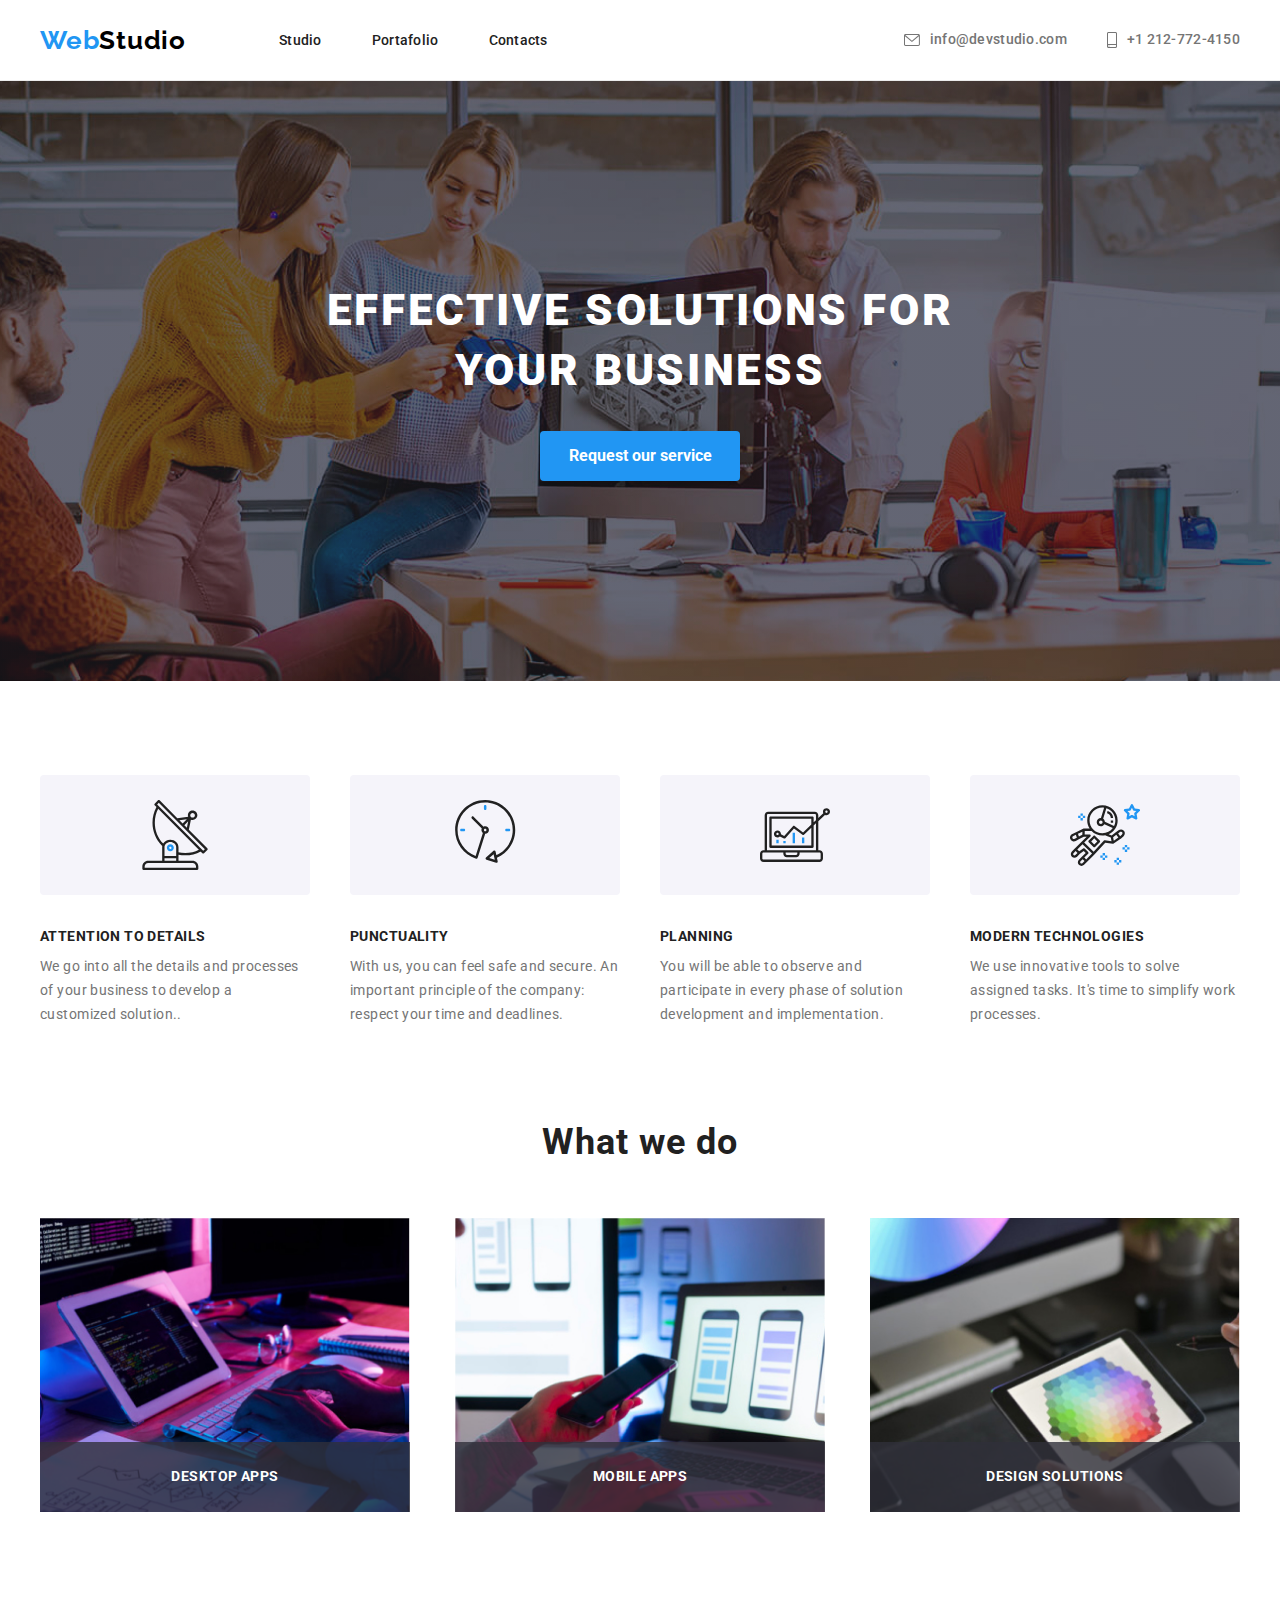
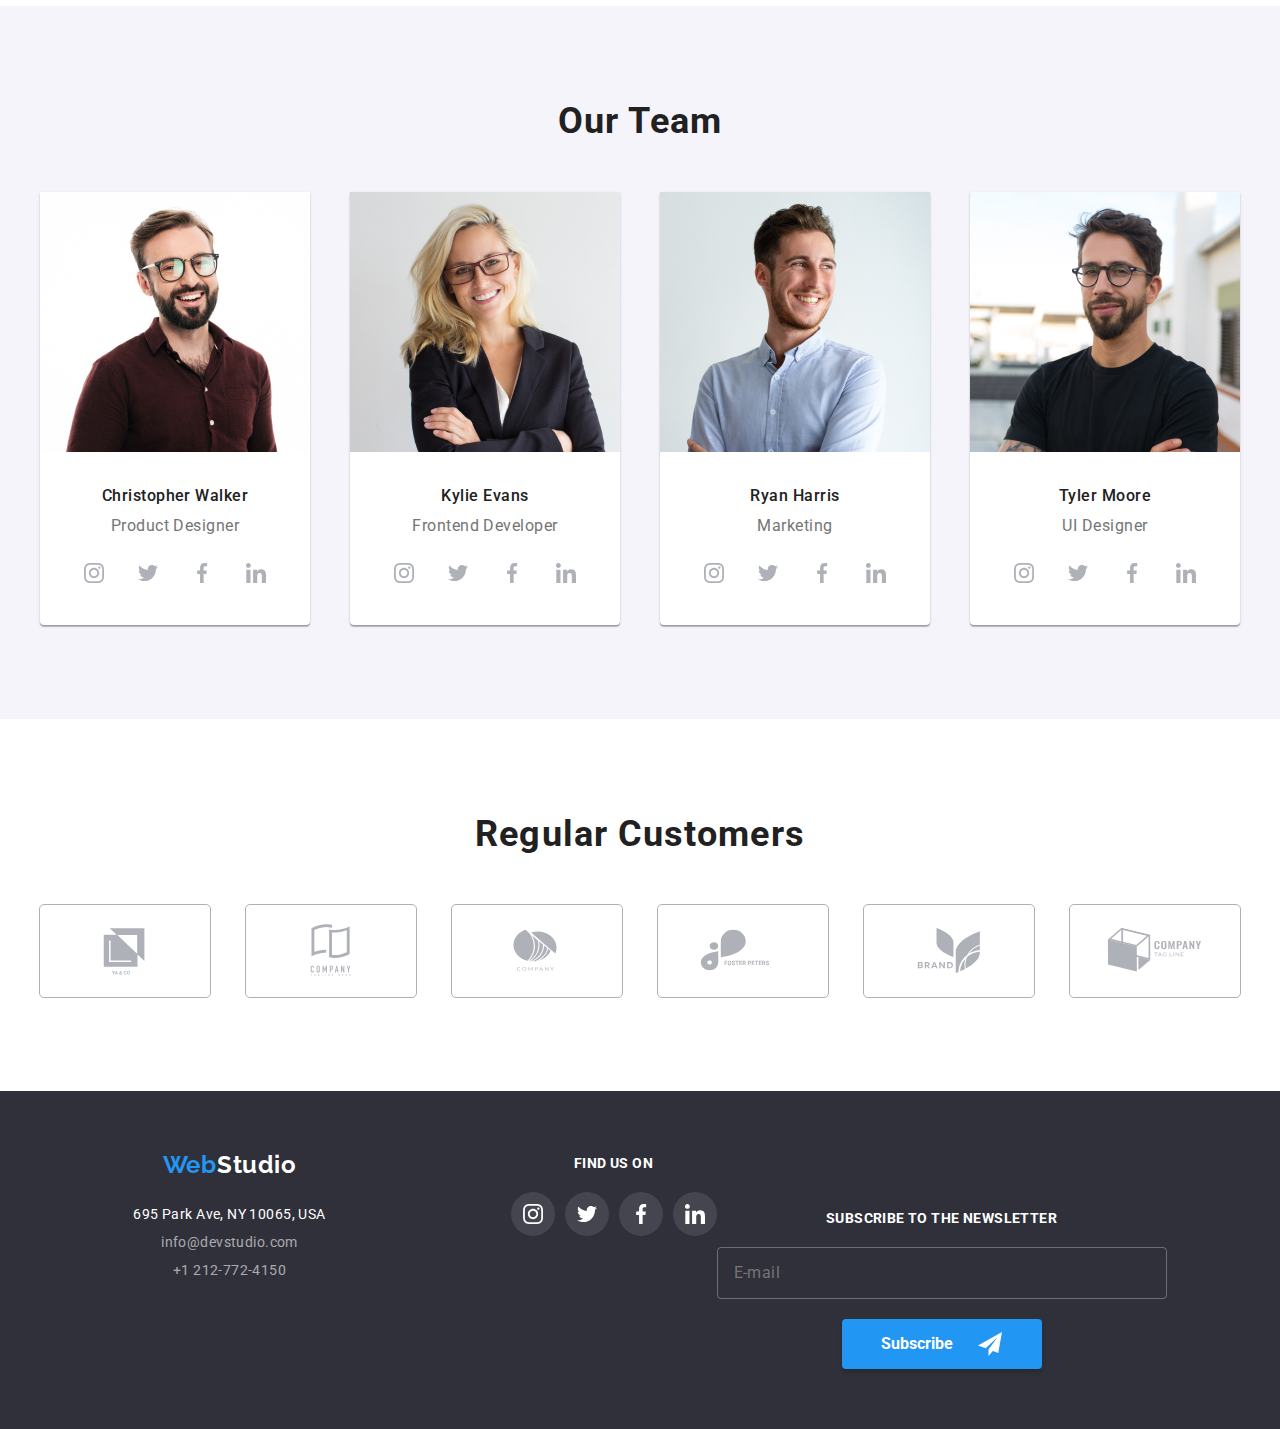
==== commit 9c6638c0: "Adapatative homework 8" ====
--- a/index.html
+++ b/index.html
@@ -2,7 +2,7 @@
 <html lang="en">
   <head>
     <meta charset="utf-8" />
-    <meta name="description" content="homework 1: Web Studio Project" />
+    <meta name="description" content="homework 8: Web Studio Project" />
     <meta name="viewport" content="width=device-width, initial-scale=1" />
     <link rel="stylesheet" href="./css/modern-normalize.min.css" />
     <link rel="stylesheet" type="text/css" href="sass/main.css" />
--- a/sass/main.css
+++ b/sass/main.css
@@ -80,80 +80,75 @@
 }
 
 .links {
-  visibility: hidden;
-  display: flex;
-  align-items: center;
-  margin-left: 93px;
-}
-.links li:not(:last-child) {
-  margin-right: 50px;
-}
-.links__item {
-  position: relative;
-  font-weight: 500;
-  font-size: 14px;
-  line-height: 1.14;
-  letter-spacing: 0.02em;
-  color: #212121;
-}
-.links__item:hover, .links__item:focus {
-  color: #2196F3;
-}
-.links__item::after {
-  position: absolute;
-  content: "";
-  left: 0;
-  top: calc(100% + 28px);
-  width: 100%;
-  background-color: #2196F3;
-  height: 4px;
-  border-radius: 2px;
-  opacity: 0;
-}
-.links__item:hover::after, .links__item:focus::after {
-  opacity: 1;
+  display: none;
 }
 
 .contacts {
-  visibility: hidden;
-  display: flex;
-}
-.contacts__item {
-  display: inline-flex;
-  align-items: center;
-}
-.contacts__item:hover *, .contacts__item:focus * {
-  color: #2196F3;
-  fill: #2196F3;
-}
-.contacts__item:not(:last-child) {
-  margin-right: 40px;
-}
-.contacts__icon {
-  margin-right: 10px;
-  fill: #757575;
-}
-.contacts__link {
-  font-style: normal;
-  font-weight: 500;
-  font-size: 14px;
-  line-height: 1.14;
-  letter-spacing: 0.02em;
-  color: #757575;
+  display: none;
 }
 
 @media (min-width: 768px) {
   .contacts {
-    visibility: visible;
+    display: flex;
     flex-direction: column;
     justify-content: flex-start;
+  }
+  .contacts__item {
+    display: inline-flex;
+    align-items: center;
+  }
+  .contacts__item:hover *, .contacts__item:focus * {
+    color: #2196F3;
+    fill: #2196F3;
   }
   .contacts__item:not(:last-child) {
     margin-right: 0px;
     margin-bottom: 10px;
   }
+  .contacts__icon {
+    margin-right: 10px;
+    fill: #757575;
+  }
+  .contacts__link {
+    font-style: normal;
+    font-weight: 500;
+    font-size: 14px;
+    line-height: 1.14;
+    letter-spacing: 0.02em;
+    color: #757575;
+  }
   .links {
-    visibility: visible;
+    display: flex;
+    align-items: center;
+    margin-left: 93px;
+  }
+  .links li:not(:last-child) {
+    margin-right: 50px;
+  }
+  .links__item {
+    position: relative;
+    font-weight: 500;
+    font-size: 14px;
+    line-height: 1.14;
+    letter-spacing: 0.02em;
+    color: #212121;
+  }
+  .links__item:hover, .links__item:focus {
+    color: #2196F3;
+  }
+  .links__item::after {
+    position: absolute;
+    content: "";
+    left: 0;
+    top: calc(100% + 28px);
+    width: 100%;
+    background-color: #2196F3;
+    height: 4px;
+    border-radius: 2px;
+    opacity: 0;
+  }
+  .links__item:hover::after, .links__item:focus::after {
+    opacity: 1;
   }
   .page-header .container {
     height: 80px;
@@ -178,7 +173,6 @@
   background-color: #2F303A;
   text-align: center;
   padding: 118px 0px;
-  max-width: 480px;
   background-image: linear-gradient(rgba(47, 48, 58, 0.4), rgba(47, 48, 58, 0.4)), url(".././images/Image-back-phone.jpg");
   background-size: cover;
   background-position: center;
@@ -221,7 +215,6 @@
 }
 @media (min-width: 768px) {
   .banner {
-    max-width: 768px;
     background-image: linear-gradient(rgba(47, 48, 58, 0.4), rgba(47, 48, 58, 0.4)), url(".././images/Image-back-tablet.jpg");
   }
 }
@@ -233,7 +226,6 @@
 @media (min-width: 1200px) {
   .banner {
     padding: 200px 0px;
-    max-width: 1600px;
     background-image: linear-gradient(rgba(47, 48, 58, 0.4), rgba(47, 48, 58, 0.4)), url(".././images/Image-back.jpg");
   }
   .banner .title {
@@ -501,50 +493,47 @@
 }
 .page-footer .container {
   display: flex;
-  justify-content: space-between;
-  align-items: baseline;
+  justify-content: center;
+  flex-direction: column;
 }
 
 .location {
   display: flex;
   flex-direction: column;
-  align-items: flex-start;
-  flex-wrap: wrap;
+  align-items: center;
 }
 .location__address {
   font-style: normal;
-  font-size: 14px;
-  line-height: 1.71;
-  letter-spacing: 0.03em;
-  color: #FFFFFF;
-  width: 231px;
-  margin-top: 28px;
-  margin-bottom: 2px;
-}
-.location__contacts {
-  display: flex;
-  flex-direction: column;
-  align-items: flex-start;
-}
-.location__data {
-  font-style: normal;
-  font-weight: 500;
+  font-weight: 400;
   font-size: 14px;
   line-height: 1.14;
-  letter-spacing: 0.02em;
-  color: #757575;
-  line-height: 1.71;
-}
-.location__data:not(:last-child) {
-  margin-bottom: 2px;
+  letter-spacing: 0.03em;
+  text-align: center;
+  color: #FFFFFF;
+  margin-top: 28px;
+}
+.location__contacts {
+  display: flex;
+  flex-direction: column;
+  align-items: center;
+  margin-top: 12px;
+  gap: 12px;
+}
+.location__data {
+  font-style: normal;
+  font-weight: 400;
+  font-size: 14px;
+  line-height: 1.14;
+  letter-spacing: 0.03em;
+  color: rgba(255, 255, 255, 0.6);
 }
 
 .logo-footer {
   font-family: "Raleway", sans-serif;
   font-weight: 700;
-  font-size: 26px;
+  font-size: 24px;
   line-height: 1.19;
-  text-align: right;
+  text-align: center;
   letter-spacing: 0.03em;
   color: #2196F3;
 }
@@ -558,6 +547,7 @@
 .networks {
   display: flex;
   flex-direction: column;
+  margin-top: 60px;
 }
 .networks__text {
   font-family: "Roboto", sans-serif;
@@ -565,13 +555,14 @@
   font-weight: 700;
   font-size: 14px;
   line-height: 1.14;
+  text-align: center;
   letter-spacing: 0.03em;
   color: #FFFFFF;
   text-transform: uppercase;
 }
 .networks__icons {
   display: inline-flex;
-  justify-content: flex-start;
+  justify-content: center;
   height: 44px;
   gap: 10px;
   margin-top: 20px;
@@ -587,15 +578,17 @@
 }
 
 .form-footer {
-  display: inline-flex;
-  align-items: flex-end;
+  display: flex;
+  flex-direction: column;
+  align-items: center;
+  margin-top: 60px;
 }
 .form-footer__mail {
   display: flex;
   flex-direction: column;
 }
 .form-footer__mail input {
-  width: 358px;
+  width: 450px;
   background-color: inherit;
   margin-top: 20px;
   border: 1px solid rgba(255, 255, 255, 0.3);
@@ -616,10 +609,12 @@
   font-size: 14px;
   line-height: 1.14;
   letter-spacing: 0.03em;
+  text-align: center;
   color: #FFFFFF;
   text-transform: uppercase;
 }
 .form-footer__btn {
+  margin-top: 20px;
   display: flex;
   align-items: center;
   justify-content: center;
@@ -635,16 +630,235 @@
   font-size: 16px;
   line-height: 188%;
   color: #FFFFFF;
-  margin-left: 12px;
+  padding: 0;
   cursor: pointer;
 }
 .form-footer .form-footer__icon {
   width: 24px;
   height: 24px;
   fill: #FFFFFF;
-  margin-left: 20px;
-}
-
+  margin-left: 25px;
+}
+
+/*
+.page-footer {
+    background-color: $color-background;
+    padding-top: 60px;
+    padding-bottom: 60px;
+
+    .container {
+        display: flex;
+        justify-content: center;
+        align-items: center;
+    }
+}
+
+.location {
+    display: flex;
+    flex-direction: row;
+    align-items: center;
+    flex-wrap: wrap;
+
+    &__address {
+        font-style: normal;
+        font-weight: 400;
+        font-size: 14px;
+        line-height: 1.71;
+        letter-spacing: 0.03em;
+        color: $text-banner;
+        width: 231px;
+        margin-top: 28px;
+        margin-bottom: 2px;
+    }
+
+    &__contacts {
+        display: flex;
+        flex-direction: row;
+        align-items: center;
+    }
+
+    &__data {
+        font-style: normal;
+        font-weight: 400;
+        font-size: 14px;
+        line-height: 1.14;
+        letter-spacing: 0.02em;
+        color: $color-text;
+        line-height: 1.71;
+
+        &:not(:last-child) {
+            margin-bottom: 2px;
+        }
+    }
+}
+
+.logo-footer {
+    font-family: $font-logo;
+    font-weight: 700;
+    font-size: 24px;
+    line-height: 1.19;
+    text-align: center;
+    letter-spacing: 0.03em;
+    color: $color-logo;
+
+    &:active,
+    &:visited {
+        color: $color-logo;
+    }
+
+    span {
+        color: $text-banner;
+    }
+}
+
+.networks {
+    display: flex;
+    flex-direction: row;
+
+    &__text {
+        font-family: $font-primary;
+        font-style: normal;
+        font-weight: 700;
+        font-size: 14px;
+        line-height: 1.14;
+        letter-spacing: 0.03em;
+        color: $text-banner;
+        text-transform: uppercase;
+    }
+
+    &__icons {
+        display: inline-flex;
+        justify-content: center;
+        height: 44px;
+        gap: 10px;
+        margin-top: 20px;
+    }
+
+    &__icon {
+        fill: $text-banner;
+        background: rgba(255, 255, 255, 0.1);
+        border-radius: 50%;
+        cursor: pointer;
+
+        &:hover,&:focus {
+            background-color: $color-logo;
+        }
+    }
+}
+
+.form-footer {
+    display: inline-flex;
+    align-items: flex-end;
+
+    &__mail {
+        display: flex;
+        flex-direction: column;
+
+        input {
+            width: 358px;
+            background-color: inherit;
+            margin-top: 20px;
+            border: 1px solid rgba(255, 255, 255, 0.3);
+            border-radius: 4px;
+            padding: 15px 16px;
+            font-family: $font-primary;
+            font-style: normal;
+            font-weight: 400;
+            font-size: 16px;
+            line-height: 125%;
+            letter-spacing: 0.03em;
+            color: rgba(255, 255, 255, 0.6);
+        }
+    }
+
+    &__text {
+        font-family: $font-primary;
+        font-style: normal;
+        font-weight: 700;
+        font-size: 14px;
+        line-height: 1.14;
+        letter-spacing: 0.03em;
+        color: $text-banner;
+        text-transform: uppercase;
+    }
+
+    &__btn {
+        display: flex;
+        align-items: center;
+        justify-content: center;
+        width: 200px;
+        height: 50px;
+        border: none;
+        background-color: $color-logo;
+        box-shadow: 0px 4px 4px rgba(0, 0, 0, 0.15);
+        border-radius: 4px;
+        font-family: $font-primary;
+        font-style: normal;
+        font-weight: 700;
+        font-size: 16px;
+        line-height: 188%;
+        color: $text-banner;
+        margin-left: 12px;
+        cursor: pointer;
+    }
+
+    .form-footer__icon {
+        width: 24px;
+        height: 24px;
+        fill: $text-banner;
+        margin-left: 20px;
+    }
+
+}
+*/
+@media (min-width: 768px) {
+  .page-footer .container {
+    flex-direction: row;
+    flex-wrap: wrap;
+  }
+  .location {
+    width: 232px;
+    margin-right: 165px;
+  }
+  .networks {
+    margin-top: 5px;
+  }
+}
+/*
+@media (min-width: 1200px) {
+    .page-footer {
+        .container {
+            display: flex;
+            justify-content: space-between;
+            align-items: baseline;
+        }
+    }
+    .location {
+        flex-direction: column;
+        align-items: flex-start;
+
+        &__contacts {
+            flex-direction: column;
+            align-items: flex-start;
+        }
+    }
+    .logo-footer {
+        font-size: 26px;
+        text-align: right;
+
+        &:active,
+        &:visited {
+            color: $color-logo;
+        }    
+    }
+    .networks {
+        flex-direction: column;
+        &__icons {
+            justify-content: flex-start;
+        }
+    }
+}
+*/
 .backdrop {
   position: fixed;
   top: 0;
@@ -675,7 +889,7 @@
 
 .modal {
   position: relative;
-  width: 528px;
+  width: 450px;
   background-color: #FFFFFF;
   box-shadow: 0px 1px 3px rgba(0, 0, 0, 0.12), 0px 1px 1px rgba(0, 0, 0, 0.14), 0px 2px 1px rgba(0, 0, 0, 0.2);
   border-radius: 4px;
@@ -819,11 +1033,13 @@
   font-style: normal;
   font-weight: 700;
   font-size: 16px;
-  line-height: 30px;
+  line-height: 1.88;
   align-items: center;
   text-align: center;
   letter-spacing: 0.06em;
-  padding: 10px 75px;
+  width: 200px;
+  height: 50px;
+  padding: 0;
   color: #FFFFFF;
   background-color: #2196F3;
   border: none;
@@ -856,6 +1072,11 @@
   outline: none;
 }
 
+@media (min-width: 1200px) {
+  .modal {
+    width: 528px;
+  }
+}
 .products {
   background-color: #FFFFFF;
   padding-top: 106px;
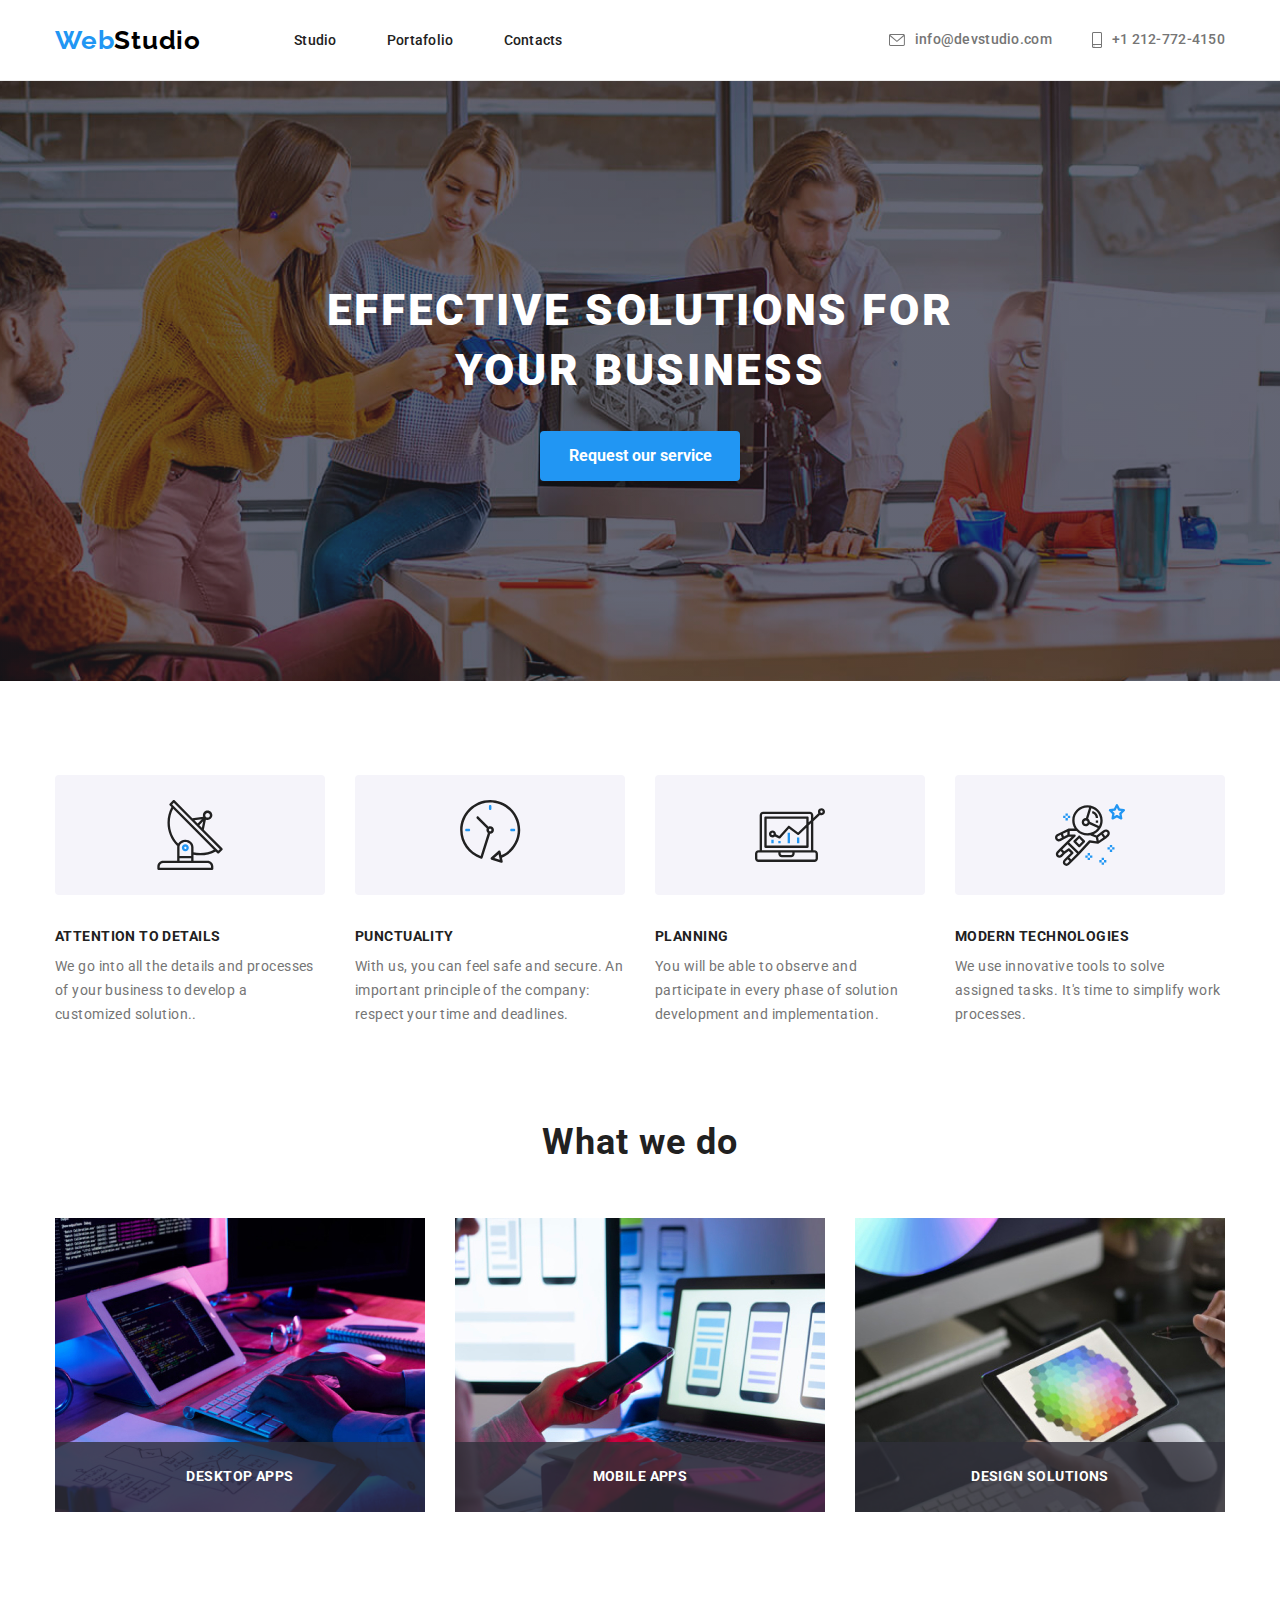
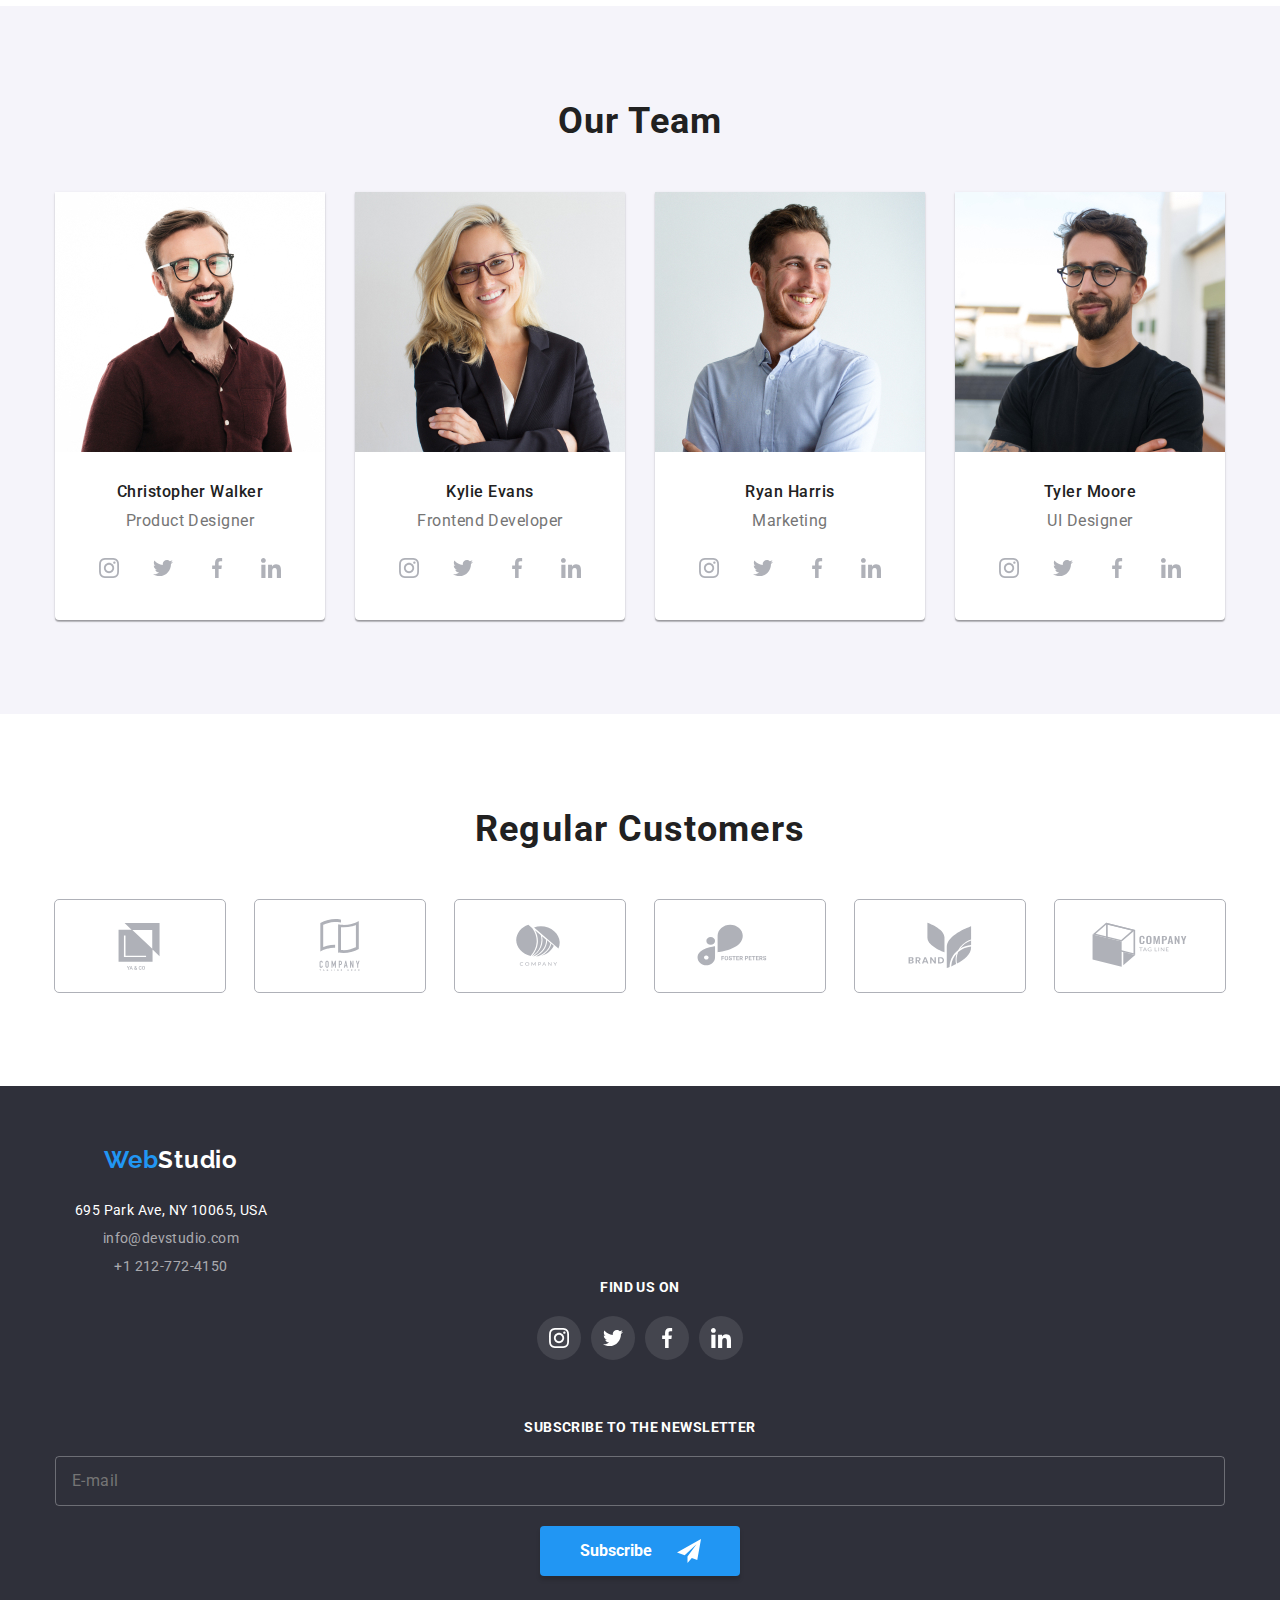
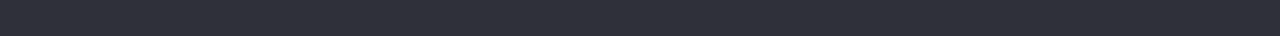
==== commit ecb205ca: "Adaptative footer" ====
--- a/index.html
+++ b/index.html
@@ -400,7 +400,7 @@
             </label>
             <button class="form-footer__btn" type="submit">
               Subscribe
-              <svg class="form-footer__icon">
+              <svg class="form-footer__icon" width="24px" heigth="24px">
                 <use xlink:href="./images/icons.svg#icon-send"></use>
               </svg>
             </button>
--- a/sass/main.css
+++ b/sass/main.css
@@ -46,7 +46,7 @@
 }
 @media (min-width: 1200px) {
   .container {
-    width: 1200px;
+    width: 1170px;
   }
 }
 nav {
@@ -241,16 +241,19 @@
 .descriptions {
   display: flex;
   flex-wrap: wrap;
+  gap: 30px;
   padding: 60px 0;
-  justify-content: space-between;
-  gap: 30px;
+}
+.descriptions li {
+  flex-basis: 100%;
 }
 .descriptions__icon {
   box-sizing: content-box;
-  padding: 25px 190px;
   background-color: #F5F4FA;
+  padding: 25px 0;
   border-radius: 4px;
   margin-bottom: 30px;
+  width: 100%;
 }
 .descriptions__title {
   font-family: "Roboto", sans-serif;
@@ -275,10 +278,7 @@
 
 @media (min-width: 768px) {
   .descriptions li {
-    width: 354px;
-  }
-  .descriptions__icon {
-    padding: 25px 142px;
+    flex-basis: calc((100% - 30px) / 2);
   }
   .descriptions__title {
     text-align: start;
@@ -289,10 +289,7 @@
     padding: 94px 0;
   }
   .descriptions li {
-    width: 270px;
-  }
-  .descriptions__icon {
-    padding: 25px 100px;
+    flex-basis: calc((100% - 90px) / 4);
   }
 }
 .service {
@@ -315,18 +312,15 @@
   }
   .list {
     display: flex;
-    justify-content: space-between;
+    gap: 30px;
   }
   .list__item {
     position: relative;
     overflow: hidden;
-    width: 370px;
-    height: 294px;
+    flex-basis: calc((100% - 60px) / 3);
   }
   .list__img {
     display: block;
-    max-width: 100%;
-    height: auto;
   }
   .list__title {
     position: absolute;
@@ -357,16 +351,18 @@
   text-align: center;
   letter-spacing: 0.03em;
   color: #212121;
+  margin-bottom: 30px;
 }
 
 .cards {
   display: flex;
   flex-wrap: wrap;
-  margin-top: 30px;
   gap: 30px;
 }
+.cards__img {
+  display: block;
+}
 .cards__item {
-  width: 450px;
   background-color: #FFFFFF;
   box-shadow: 0px 1px 3px rgba(0, 0, 0, 0.12), 0px 1px 1px rgba(0, 0, 0, 0.14), 0px 2px 1px rgba(0, 0, 0, 0.2);
   border-radius: 0px 0px 4px 4px;
@@ -393,7 +389,6 @@
   display: flex;
   justify-content: center;
   gap: 10px;
-  height: 44px;
   margin-top: 16px;
 }
 .icons li {
@@ -413,16 +408,12 @@
 
 @media (min-width: 768px) {
   .cards__item {
-    width: 354px;
+    flex-basis: calc((100% - 30px) / 2);
   }
 }
 @media (min-width: 1200px) {
-  .cards {
-    margin-top: 50px;
-    justify-content: space-between;
-  }
   .cards__item {
-    width: 270px;
+    flex-basis: calc((100% - 90px) / 4);
     padding-bottom: 30px;
   }
   .team {
@@ -430,6 +421,7 @@
   }
   .team__title {
     font-size: 36px;
+    margin-bottom: 50px;
   }
 }
 .clients {
@@ -450,16 +442,17 @@
   gap: 30px;
 }
 .clients__logo li {
-  display: inline-flex;
-  align-items: center;
+  flex-basis: calc((100% - 30px) / 2);
   cursor: pointer;
 }
 .clients__icon {
+  display: block;
   box-sizing: content-box;
-  padding: 16px 52px;
+  padding: 16px 0;
   outline: 1px solid #AFB1B8;
   border-radius: 4px;
   fill: #AFB1B8;
+  width: 100%;
 }
 .clients__icon:hover, .clients__icon:focus {
   outline: 1px solid #2196F3;
@@ -467,8 +460,8 @@
 }
 
 @media (min-width: 768px) {
-  .clients__icon {
-    padding: 16px 60px;
+  .clients__logo li {
+    flex-basis: calc((100% - 60px) / 3);
   }
 }
 @media (min-width: 1200px) {
@@ -480,29 +473,22 @@
   }
   .clients__logo {
     margin-top: 50px;
-    justify-content: space-between;
-  }
-  .clients__icon {
-    padding: 16px 32px;
+  }
+  .clients__logo li {
+    flex-basis: calc((100% - 150px) / 6);
   }
 }
 .page-footer {
   background-color: #2F303A;
-  padding-top: 60px;
-  padding-bottom: 60px;
-}
-.page-footer .container {
-  display: flex;
-  justify-content: center;
-  flex-direction: column;
+  padding: 60px 0px;
 }
 
 .location {
   display: flex;
-  flex-direction: column;
-  align-items: center;
+  flex-wrap: wrap;
 }
 .location__address {
+  flex-basis: 100%;
   font-style: normal;
   font-weight: 400;
   font-size: 14px;
@@ -513,13 +499,15 @@
   margin-top: 28px;
 }
 .location__contacts {
-  display: flex;
-  flex-direction: column;
-  align-items: center;
+  flex-basis: 100%;
+  display: flex;
+  flex-wrap: wrap;
   margin-top: 12px;
   gap: 12px;
 }
 .location__data {
+  flex-basis: 100%;
+  text-align: center;
   font-style: normal;
   font-weight: 400;
   font-size: 14px;
@@ -529,6 +517,7 @@
 }
 
 .logo-footer {
+  flex-basis: 100%;
   font-family: "Raleway", sans-serif;
   font-weight: 700;
   font-size: 24px;
@@ -561,11 +550,14 @@
   text-transform: uppercase;
 }
 .networks__icons {
-  display: inline-flex;
+  display: flex;
   justify-content: center;
-  height: 44px;
   gap: 10px;
   margin-top: 20px;
+}
+.networks__item {
+  display: flex;
+  align-items: center;
 }
 .networks__icon {
   fill: #FFFFFF;
@@ -579,21 +571,20 @@
 
 .form-footer {
   display: flex;
-  flex-direction: column;
-  align-items: center;
+  flex-wrap: wrap;
+  justify-content: center;
   margin-top: 60px;
 }
 .form-footer__mail {
-  display: flex;
-  flex-direction: column;
+  flex-basis: 100%;
 }
 .form-footer__mail input {
-  width: 450px;
+  width: 100%;
   background-color: inherit;
   margin-top: 20px;
   border: 1px solid rgba(255, 255, 255, 0.3);
   border-radius: 4px;
-  padding: 15px 16px;
+  padding: 14px 16px;
   font-family: "Roboto", sans-serif;
   font-style: normal;
   font-weight: 400;
@@ -634,128 +625,23 @@
   cursor: pointer;
 }
 .form-footer .form-footer__icon {
-  width: 24px;
-  height: 24px;
   fill: #FFFFFF;
   margin-left: 25px;
 }
 
 /*
-.page-footer {
-    background-color: $color-background;
-    padding-top: 60px;
-    padding-bottom: 60px;
-
-    .container {
-        display: flex;
-        justify-content: center;
-        align-items: center;
-    }
-}
-
-.location {
+.form-footer {
     display: flex;
-    flex-direction: row;
+    flex-direction: column;
     align-items: center;
-    flex-wrap: wrap;
-
-    &__address {
-        font-style: normal;
-        font-weight: 400;
-        font-size: 14px;
-        line-height: 1.71;
-        letter-spacing: 0.03em;
-        color: $text-banner;
-        width: 231px;
-        margin-top: 28px;
-        margin-bottom: 2px;
-    }
-
-    &__contacts {
-        display: flex;
-        flex-direction: row;
-        align-items: center;
-    }
-
-    &__data {
-        font-style: normal;
-        font-weight: 400;
-        font-size: 14px;
-        line-height: 1.14;
-        letter-spacing: 0.02em;
-        color: $color-text;
-        line-height: 1.71;
-
-        &:not(:last-child) {
-            margin-bottom: 2px;
-        }
-    }
-}
-
-.logo-footer {
-    font-family: $font-logo;
-    font-weight: 700;
-    font-size: 24px;
-    line-height: 1.19;
-    text-align: center;
-    letter-spacing: 0.03em;
-    color: $color-logo;
-
-    &:active,
-    &:visited {
-        color: $color-logo;
-    }
-
-    span {
-        color: $text-banner;
-    }
-}
-
-.networks {
-    display: flex;
-    flex-direction: row;
-
-    &__text {
-        font-family: $font-primary;
-        font-style: normal;
-        font-weight: 700;
-        font-size: 14px;
-        line-height: 1.14;
-        letter-spacing: 0.03em;
-        color: $text-banner;
-        text-transform: uppercase;
-    }
-
-    &__icons {
-        display: inline-flex;
-        justify-content: center;
-        height: 44px;
-        gap: 10px;
-        margin-top: 20px;
-    }
-
-    &__icon {
-        fill: $text-banner;
-        background: rgba(255, 255, 255, 0.1);
-        border-radius: 50%;
-        cursor: pointer;
-
-        &:hover,&:focus {
-            background-color: $color-logo;
-        }
-    }
-}
-
-.form-footer {
-    display: inline-flex;
-    align-items: flex-end;
+    margin-top: 60px;
 
     &__mail {
         display: flex;
         flex-direction: column;
 
         input {
-            width: 358px;
+            width: 450px;
             background-color: inherit;
             margin-top: 20px;
             border: 1px solid rgba(255, 255, 255, 0.3);
@@ -767,7 +653,7 @@
             font-size: 16px;
             line-height: 125%;
             letter-spacing: 0.03em;
-            color: rgba(255, 255, 255, 0.6);
+            color: $color-text-footer;
         }
     }
 
@@ -778,11 +664,13 @@
         font-size: 14px;
         line-height: 1.14;
         letter-spacing: 0.03em;
+        text-align: center;
         color: $text-banner;
         text-transform: uppercase;
     }
 
     &__btn {
+        margin-top: 20px;
         display: flex;
         align-items: center;
         justify-content: center;
@@ -798,7 +686,7 @@
         font-size: 16px;
         line-height: 188%;
         color: $text-banner;
-        margin-left: 12px;
+        padding: 0;
         cursor: pointer;
     }
 
@@ -806,7 +694,7 @@
         width: 24px;
         height: 24px;
         fill: $text-banner;
-        margin-left: 20px;
+        margin-left: 25px;
     }
 
 }
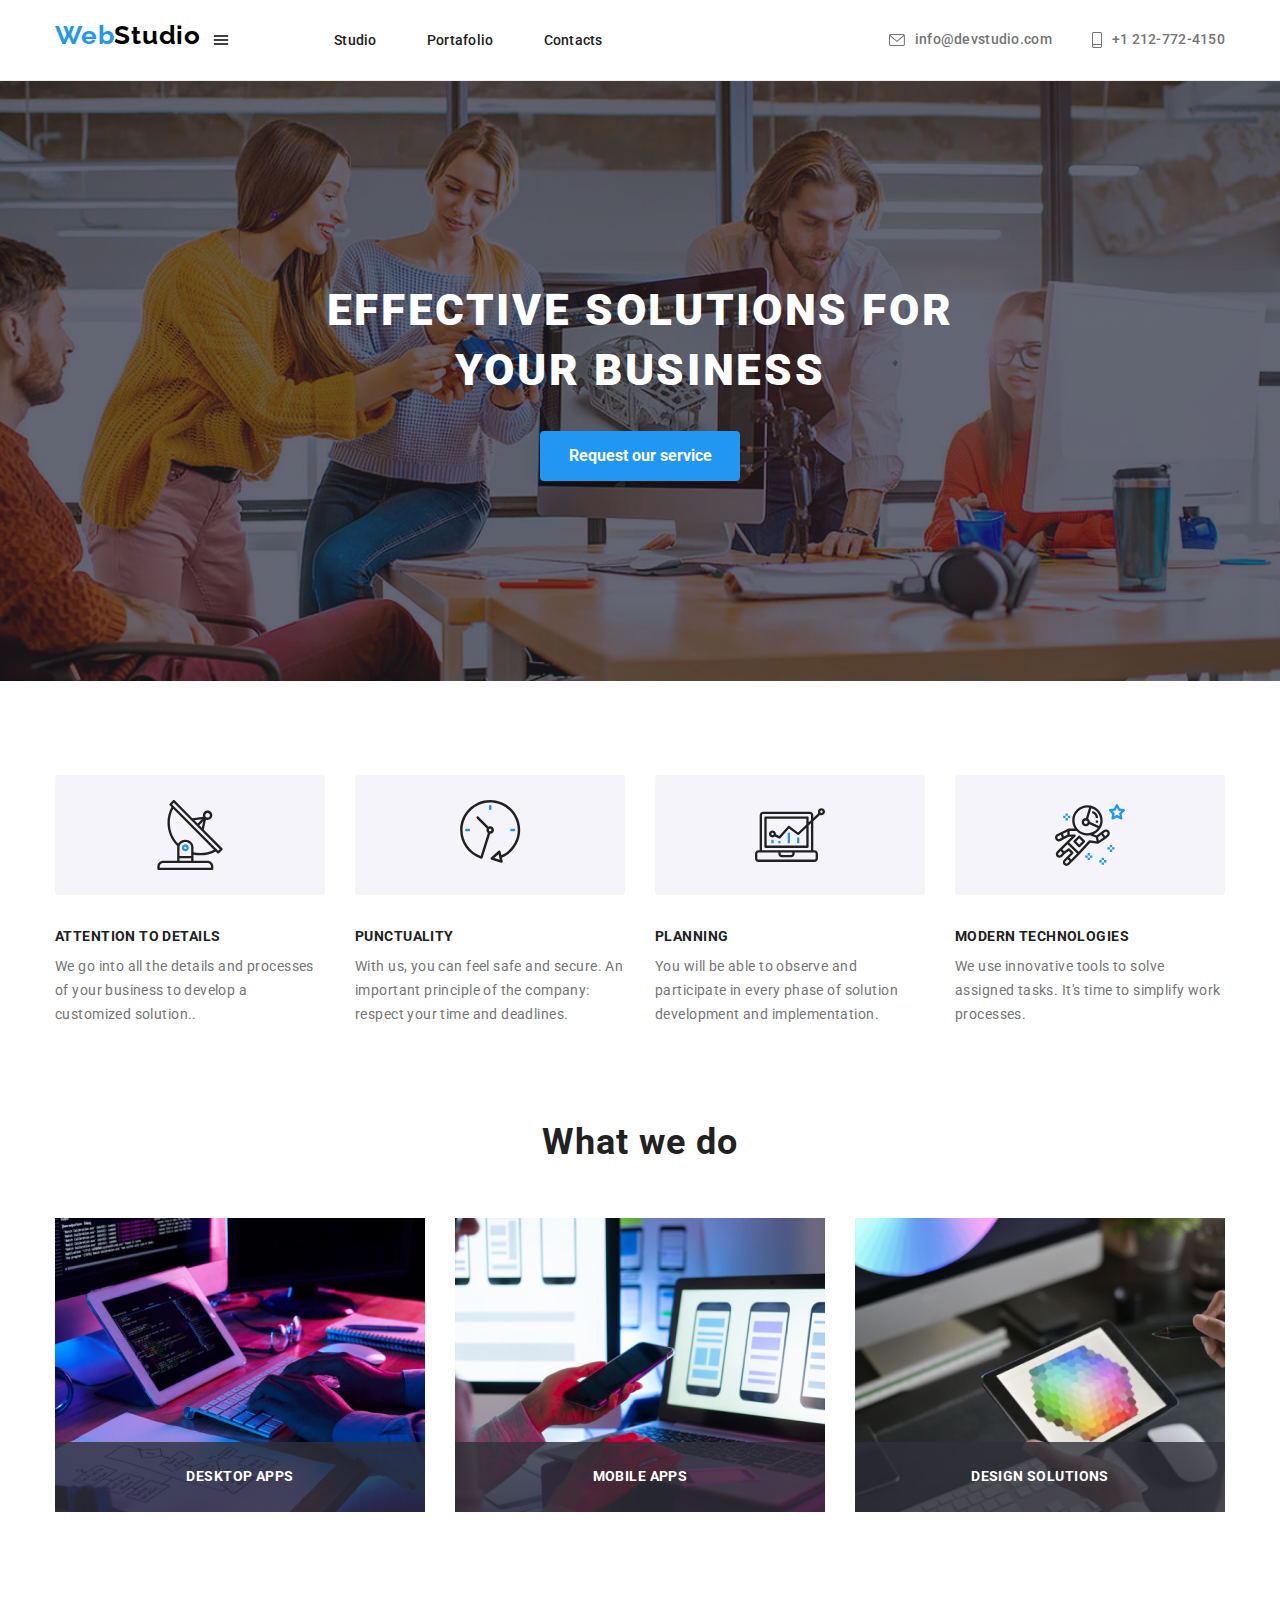
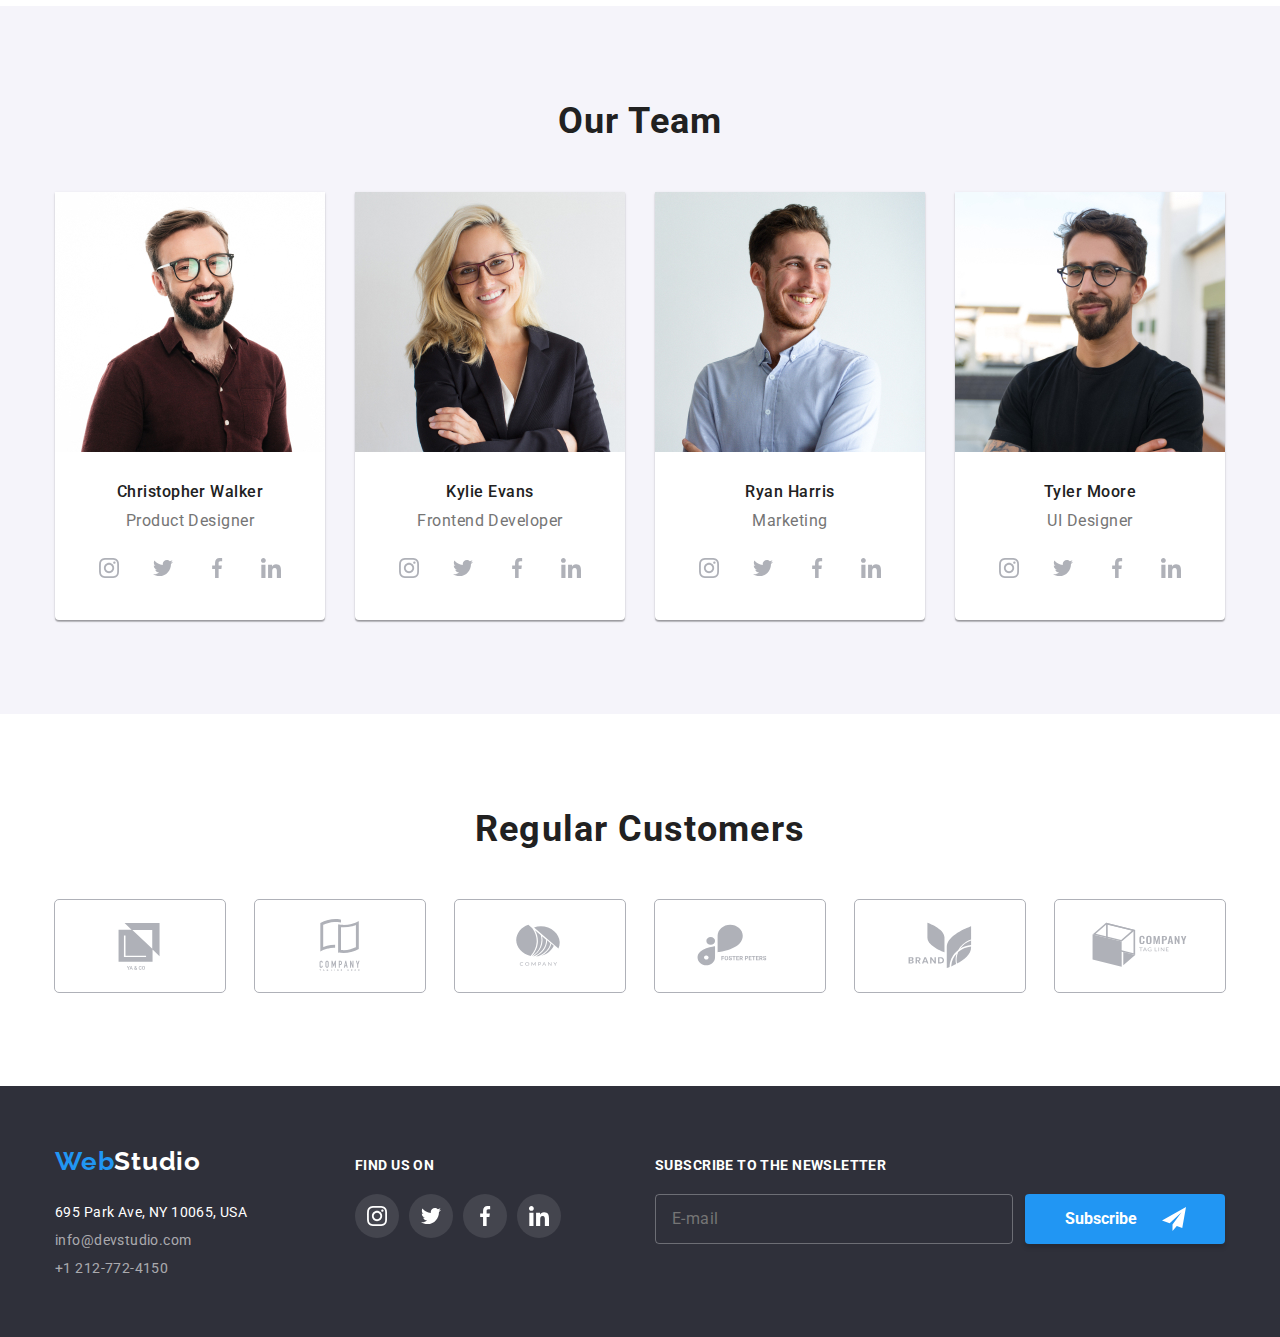
==== commit da0253b1: "mobile button" ====
--- a/index.html
+++ b/index.html
@@ -19,6 +19,15 @@
       <div class="container">
         <nav>
           <a class="logo" href="#">Web<span>Studio</span></a>
+          <button
+            class="menu-toggle js-open-menu"
+            aria-expanded="false"
+            aria-controls="mobile-menu">
+            <svg width="24" height="24">
+              <use xlink:href="./images/icons.svg#icon-menu_40px"></use>
+            </svg>
+          </button>
+
           <ul class="links">
             <li><a class="links__item" href="#">Studio</a></li>
             <li>
--- a/sass/main.css
+++ b/sass/main.css
@@ -167,6 +167,21 @@
     font-size: 26px;
   }
 }
+.menu-toggle {
+  min-height: 40px;
+  min-width: 40px;
+  display: flex;
+  align-items: center;
+  justify-content: center;
+  margin: 0;
+  padding: 0;
+  background-color: transparent;
+  cursor: pointer;
+  border: none;
+  border-radius: 50%;
+  outline: none;
+}
+
 .banner {
   margin-right: auto;
   margin-left: auto;
@@ -481,14 +496,17 @@
 .page-footer {
   background-color: #2F303A;
   padding: 60px 0px;
+  text-align: center;
+}
+.page-footer .container {
+  display: flex;
+  flex-wrap: wrap;
 }
 
 .location {
-  display: flex;
-  flex-wrap: wrap;
+  flex-basis: 100%;
 }
 .location__address {
-  flex-basis: 100%;
   font-style: normal;
   font-weight: 400;
   font-size: 14px;
@@ -499,7 +517,6 @@
   margin-top: 28px;
 }
 .location__contacts {
-  flex-basis: 100%;
   display: flex;
   flex-wrap: wrap;
   margin-top: 12px;
@@ -517,7 +534,6 @@
 }
 
 .logo-footer {
-  flex-basis: 100%;
   font-family: "Raleway", sans-serif;
   font-weight: 700;
   font-size: 24px;
@@ -534,8 +550,7 @@
 }
 
 .networks {
-  display: flex;
-  flex-direction: column;
+  flex-basis: 100%;
   margin-top: 60px;
 }
 .networks__text {
@@ -571,15 +586,16 @@
 
 .form-footer {
   display: flex;
+  margin-top: 60px;
   flex-wrap: wrap;
   justify-content: center;
-  margin-top: 60px;
+  gap: 20px;
 }
 .form-footer__mail {
   flex-basis: 100%;
 }
 .form-footer__mail input {
-  width: 100%;
+  width: 450px;
   background-color: inherit;
   margin-top: 20px;
   border: 1px solid rgba(255, 255, 255, 0.3);
@@ -605,7 +621,6 @@
   text-transform: uppercase;
 }
 .form-footer__btn {
-  margin-top: 20px;
   display: flex;
   align-items: center;
   justify-content: center;
@@ -624,129 +639,74 @@
   padding: 0;
   cursor: pointer;
 }
-.form-footer .form-footer__icon {
+.form-footer__icon {
   fill: #FFFFFF;
   margin-left: 25px;
 }
 
-/*
-.form-footer {
+@media (min-width: 768px) {
+  .location {
+    flex-basis: 50%;
+  }
+  .networks {
+    flex-basis: 50%;
+    margin-top: 5px;
+  }
+  .subscribe {
+    flex-basis: 100%;
+  }
+}
+@media (min-width: 1200px) {
+  .page-footer .container {
     display: flex;
+    flex-wrap: nowrap;
+    text-align: start;
+    justify-content: space-between;
+    align-items: baseline;
+  }
+  .location__address {
+    text-align: start;
+  }
+  .location__contacts {
     flex-direction: column;
-    align-items: center;
-    margin-top: 60px;
-
-    &__mail {
-        display: flex;
-        flex-direction: column;
-
-        input {
-            width: 450px;
-            background-color: inherit;
-            margin-top: 20px;
-            border: 1px solid rgba(255, 255, 255, 0.3);
-            border-radius: 4px;
-            padding: 15px 16px;
-            font-family: $font-primary;
-            font-style: normal;
-            font-weight: 400;
-            font-size: 16px;
-            line-height: 125%;
-            letter-spacing: 0.03em;
-            color: $color-text-footer;
-        }
-    }
-
-    &__text {
-        font-family: $font-primary;
-        font-style: normal;
-        font-weight: 700;
-        font-size: 14px;
-        line-height: 1.14;
-        letter-spacing: 0.03em;
-        text-align: center;
-        color: $text-banner;
-        text-transform: uppercase;
-    }
-
-    &__btn {
-        margin-top: 20px;
-        display: flex;
-        align-items: center;
-        justify-content: center;
-        width: 200px;
-        height: 50px;
-        border: none;
-        background-color: $color-logo;
-        box-shadow: 0px 4px 4px rgba(0, 0, 0, 0.15);
-        border-radius: 4px;
-        font-family: $font-primary;
-        font-style: normal;
-        font-weight: 700;
-        font-size: 16px;
-        line-height: 188%;
-        color: $text-banner;
-        padding: 0;
-        cursor: pointer;
-    }
-
-    .form-footer__icon {
-        width: 24px;
-        height: 24px;
-        fill: $text-banner;
-        margin-left: 25px;
-    }
-
-}
-*/
-@media (min-width: 768px) {
-  .page-footer .container {
-    flex-direction: row;
-    flex-wrap: wrap;
-  }
-  .location {
-    width: 232px;
-    margin-right: 165px;
+    align-items: flex-start;
+  }
+  .logo-footer {
+    font-size: 26px;
+    text-align: right;
+  }
+  .logo-footer:active, .logo-footer:visited {
+    color: #2196F3;
   }
   .networks {
-    margin-top: 5px;
-  }
-}
-/*
-@media (min-width: 1200px) {
-    .page-footer {
-        .container {
-            display: flex;
-            justify-content: space-between;
-            align-items: baseline;
-        }
-    }
-    .location {
-        flex-direction: column;
-        align-items: flex-start;
-
-        &__contacts {
-            flex-direction: column;
-            align-items: flex-start;
-        }
-    }
-    .logo-footer {
-        font-size: 26px;
-        text-align: right;
-
-        &:active,
-        &:visited {
-            color: $color-logo;
-        }    
-    }
-    .networks {
-        flex-direction: column;
-        &__icons {
-            justify-content: flex-start;
-        }
-    }
-}
-*/
+    margin-top: 0px;
+  }
+  .networks__text {
+    text-align: start;
+  }
+  .networks__icons {
+    justify-content: flex-start;
+  }
+  .form-footer {
+    flex-wrap: nowrap;
+    gap: 0px;
+    margin-top: 0px;
+    align-items: end;
+  }
+  .form-footer__text {
+    text-align: start;
+  }
+  .form-footer__mail {
+    flex-basis: 0%;
+    margin-right: 12px;
+  }
+  .form-footer__mail input {
+    width: 358px;
+  }
+  .subscribe {
+    flex-basis: 0;
+  }
+}
 .backdrop {
   position: fixed;
   top: 0;
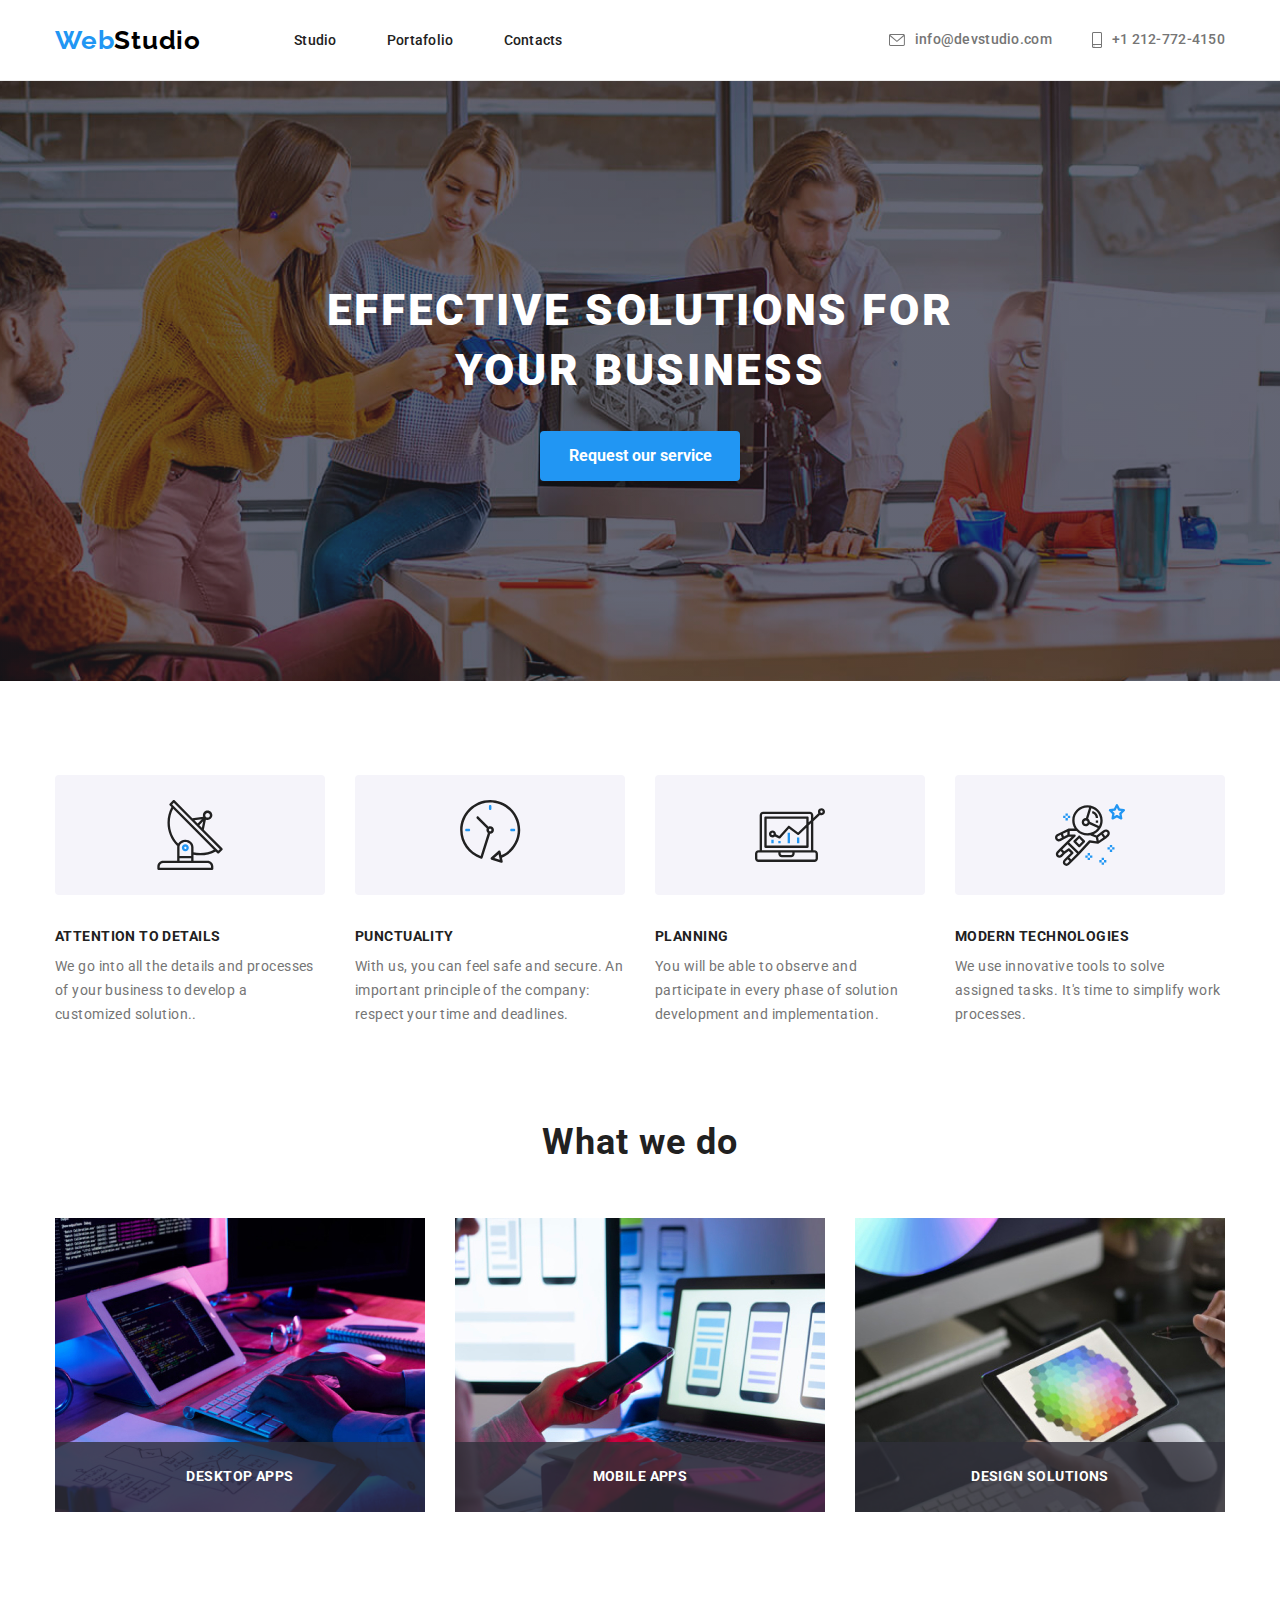
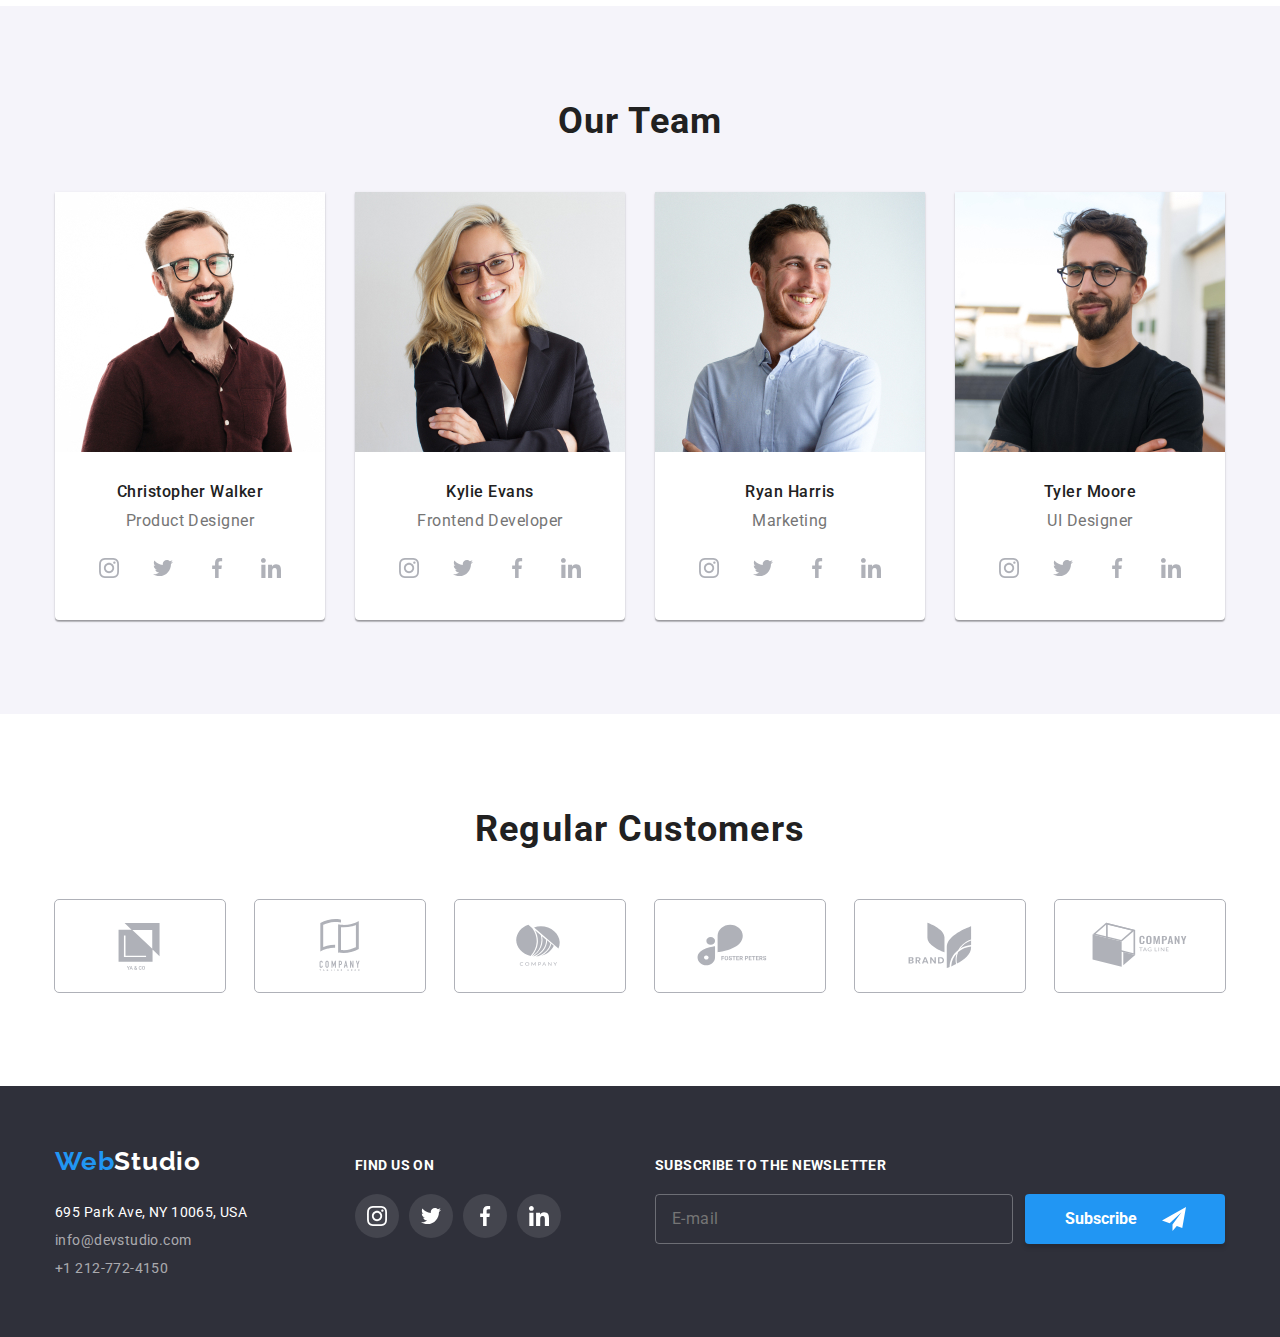
==== commit 9fa83102: "mobile menu" ====
--- a/index.html
+++ b/index.html
@@ -19,15 +19,6 @@
       <div class="container">
         <nav>
           <a class="logo" href="#">Web<span>Studio</span></a>
-          <button
-            class="menu-toggle js-open-menu"
-            aria-expanded="false"
-            aria-controls="mobile-menu">
-            <svg width="24" height="24">
-              <use xlink:href="./images/icons.svg#icon-menu_40px"></use>
-            </svg>
-          </button>
-
           <ul class="links">
             <li><a class="links__item" href="#">Studio</a></li>
             <li>
@@ -56,6 +47,15 @@
             >
           </li>
         </ul>
+        <button
+          class="menu-toggle js-open-menu"
+          aria-expanded="false"
+          aria-controls="mobile-menu"
+        >
+          <svg width="40" height="40">
+            <use xlink:href="./images/icons.svg#icon-menu_40px"></use>
+          </svg>
+        </button>
       </div>
     </header>
     <main>
@@ -151,7 +151,11 @@
               <figure>
                 <img
                   class="cards__img"
-                  srcset="images/image-3-450.jpg 450w, images/image-3-354.jpg 354w, images/image-3-270.jpg 270w"
+                  srcset="
+                    images/image-3-450.jpg 450w,
+                    images/image-3-354.jpg 354w,
+                    images/image-3-270.jpg 270w
+                  "
                   sizes="(min-width: 1200px) 270px, (min-width: 768px) 354px, 450px"
                   src="images/image-3-450.jpg"
                   alt="Andrés Cubo"
@@ -194,7 +198,11 @@
               <figure>
                 <img
                   class="cards__img"
-                  srcset="images/image-4-450.jpg 450w, images/image-4-354.jpg 354w, images/image-4-270.jpg 270w"
+                  srcset="
+                    images/image-4-450.jpg 450w,
+                    images/image-4-354.jpg 354w,
+                    images/image-4-270.jpg 270w
+                  "
                   sizes="(min-width: 1200px) 270px, (min-width: 768px) 354px, 450px"
                   src="images/image-4-phone.jpg"
                   alt="Carla Palacios"
@@ -237,7 +245,11 @@
               <figure>
                 <img
                   class="cards__img"
-                  srcset="images/image-5-450.jpg 450w, images/image-5-354.jpg 354w, images/image-5-270.jpg 270w"
+                  srcset="
+                    images/image-5-450.jpg 450w,
+                    images/image-5-354.jpg 354w,
+                    images/image-5-270.jpg 270w
+                  "
                   sizes="(min-width: 1200px) 270px, (min-width: 768px) 354px, 450px"
                   src="images/image-5-phone.jpg"
                   alt="Mario Dorado"
@@ -280,7 +292,11 @@
               <figure>
                 <img
                   class="cards__img"
-                  srcset="images/image-6-450.jpg 450w, images/image-6-354.jpg 354w, images/image-6-270.jpg 270w"
+                  srcset="
+                    images/image-6-450.jpg 450w,
+                    images/image-6-354.jpg 354w,
+                    images/image-6-270.jpg 270w
+                  "
                   sizes="(min-width: 1200px) 270px, (min-width: 768px) 354px, 450px"
                   src="images/image-6-phone.jpg"
                   alt="Pablo Mijangos"
@@ -466,7 +482,8 @@
               <use xlink:href="./images/icons.svg#icon-check"></use>
             </svg>
             <p class="modal__text">
-              I agree with the letter and accept the <a href="#">Terms and Conditions</a></p>
+              I agree with the letter and accept the
+              <a href="#">Terms and Conditions</a>
             </p>
           </label>
           <button class="modal__button" type="submit">Send</button>
@@ -478,6 +495,23 @@
         </button>
       </div>
     </div>
+    <div class="menu-container js-menu-container">
+      <div class="container">
+        <button class="menu-toggle js-close-menu">
+          <svg width="40" height="40">
+            <use xlink:href="./images/icons.svg#icon-close_40px1"></use>
+          </svg>
+        </button>
+        <nav>
+          <ul class="mobile-menu">
+            <li><a href="index.html" class="link">Studio</a></li>
+            <li><a href="portafolio.html" class="link">Portafolio</a></li>
+            <li><a href="index.html" class="link">Contacts</a></li>
+          </ul>
+        </nav>
+      </div>
+    </div>
     <script src="./js/modal.js"></script>
+    <script defer src="js/mobile-menu.js"></script>
   </body>
 </html>
--- a/sass/main.css
+++ b/sass/main.css
@@ -181,7 +181,58 @@
   border-radius: 50%;
   outline: none;
 }
-
+.menu-toggle:hover, .menu-toggle:focus {
+  fill: #2196F3;
+}
+
+.menu-container {
+  position: fixed;
+  top: 0;
+  left: 0;
+  width: 100vw;
+  height: 100vh;
+  background-color: #FFFFFF;
+  z-index: 999;
+  transform: translateX(100%);
+  transition: transform 250ms ease-in-out;
+}
+.menu-container .container {
+  position: relative;
+  padding: 48px 25px;
+}
+.menu-container .container .menu-toggle {
+  position: absolute;
+  top: 10px;
+  right: 0px;
+}
+
+.mobile-menu {
+  display: flex;
+  flex-direction: column;
+  gap: 32px;
+}
+.mobile-menu .link {
+  font-family: "Roboto", sans-serif;
+  font-style: normal;
+  font-weight: 500;
+  font-size: 40px;
+  line-height: 1.175;
+  letter-spacing: 0.02em;
+  color: #212121;
+}
+.mobile-menu .link:hover, .mobile-menu .link:focus {
+  color: #2196F3;
+}
+
+.menu-container.is-open {
+  transform: translateX(0);
+}
+
+@media (min-width: 768px) {
+  .menu-toggle {
+    display: none;
+  }
+}
 .banner {
   margin-right: auto;
   margin-left: auto;
